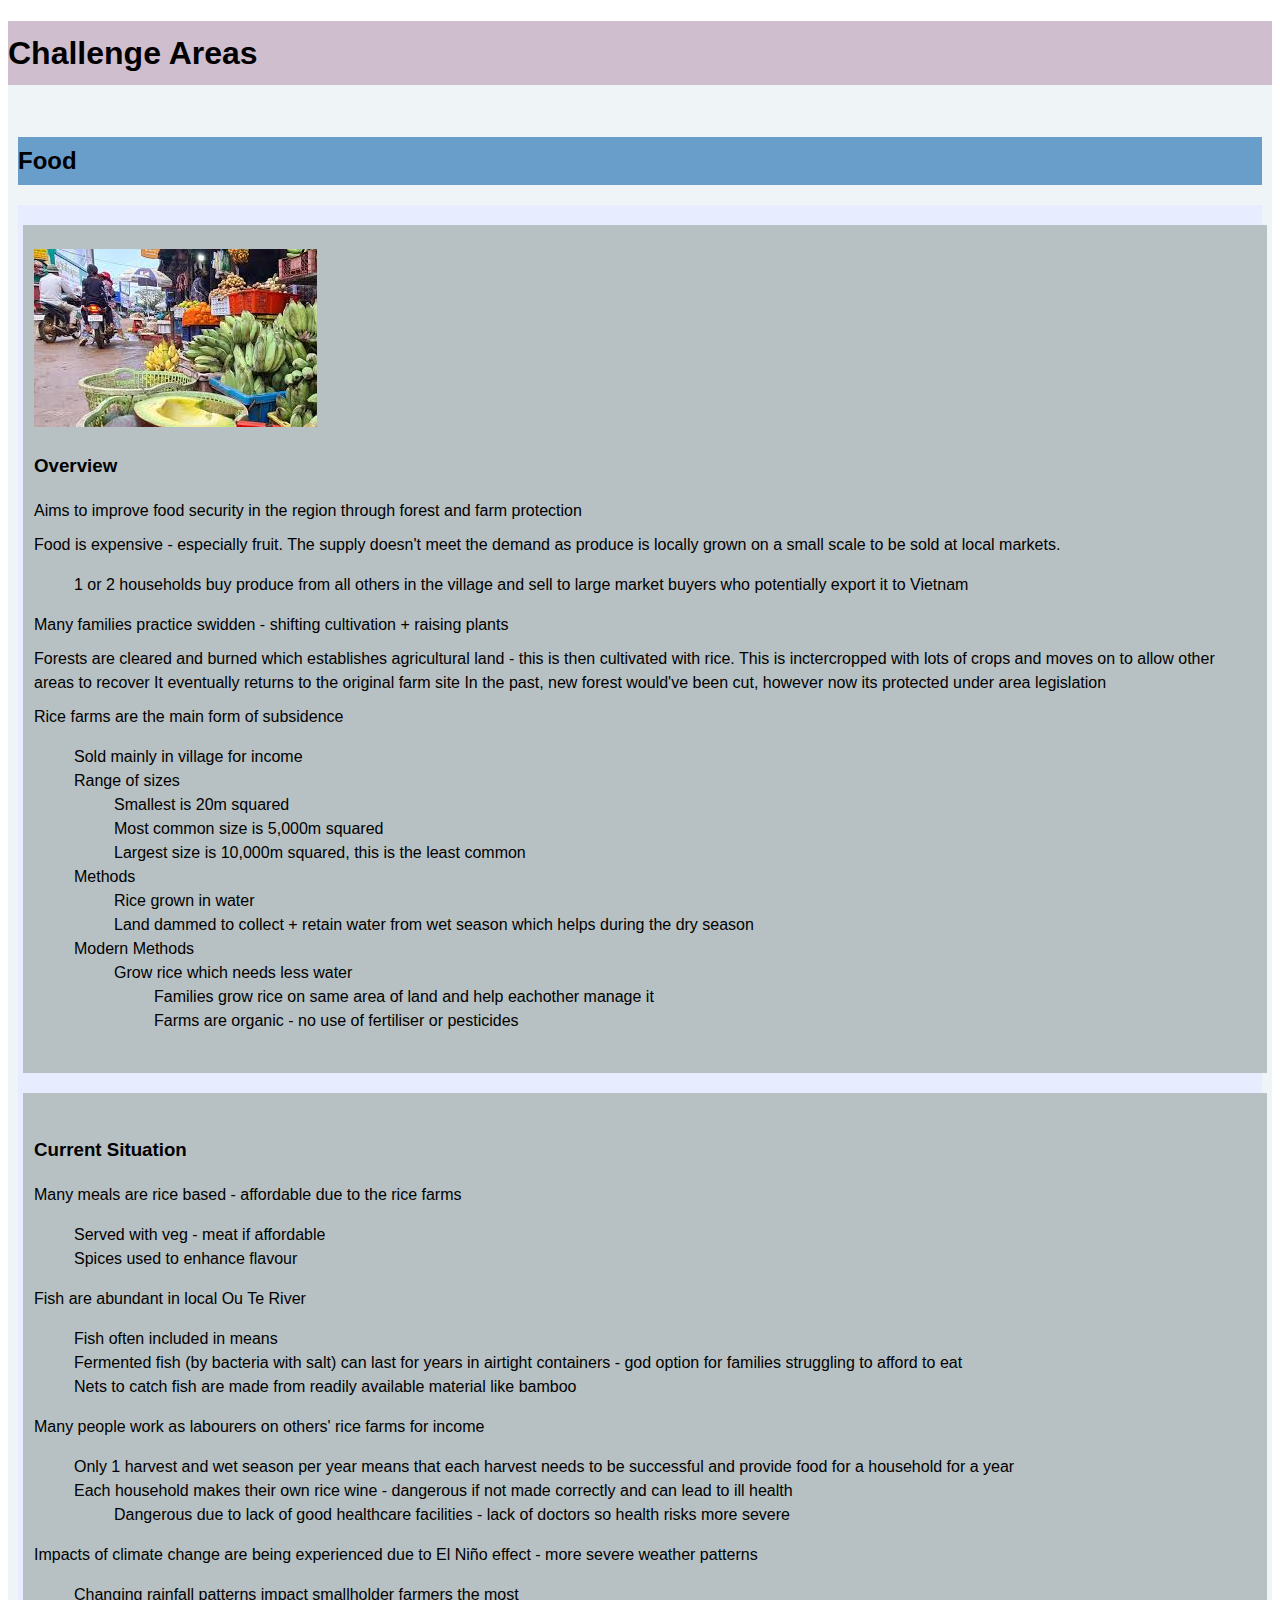
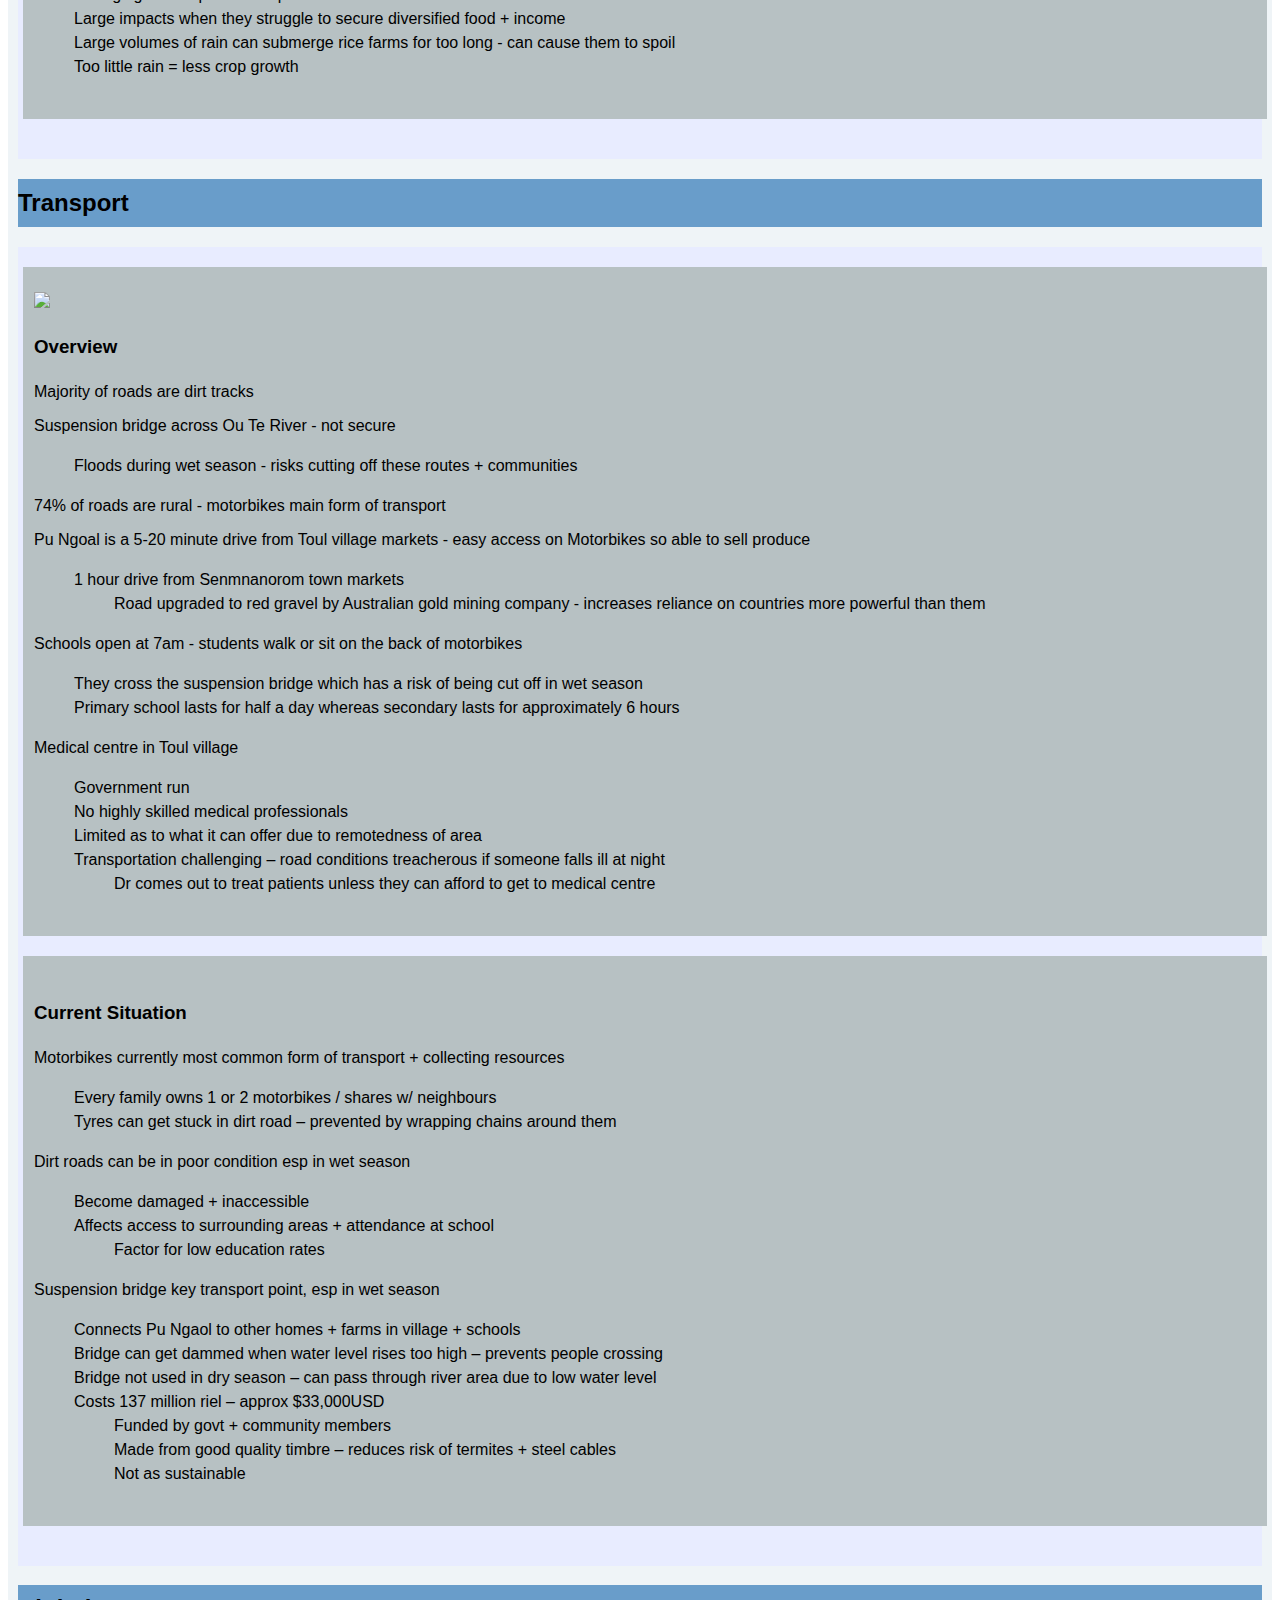
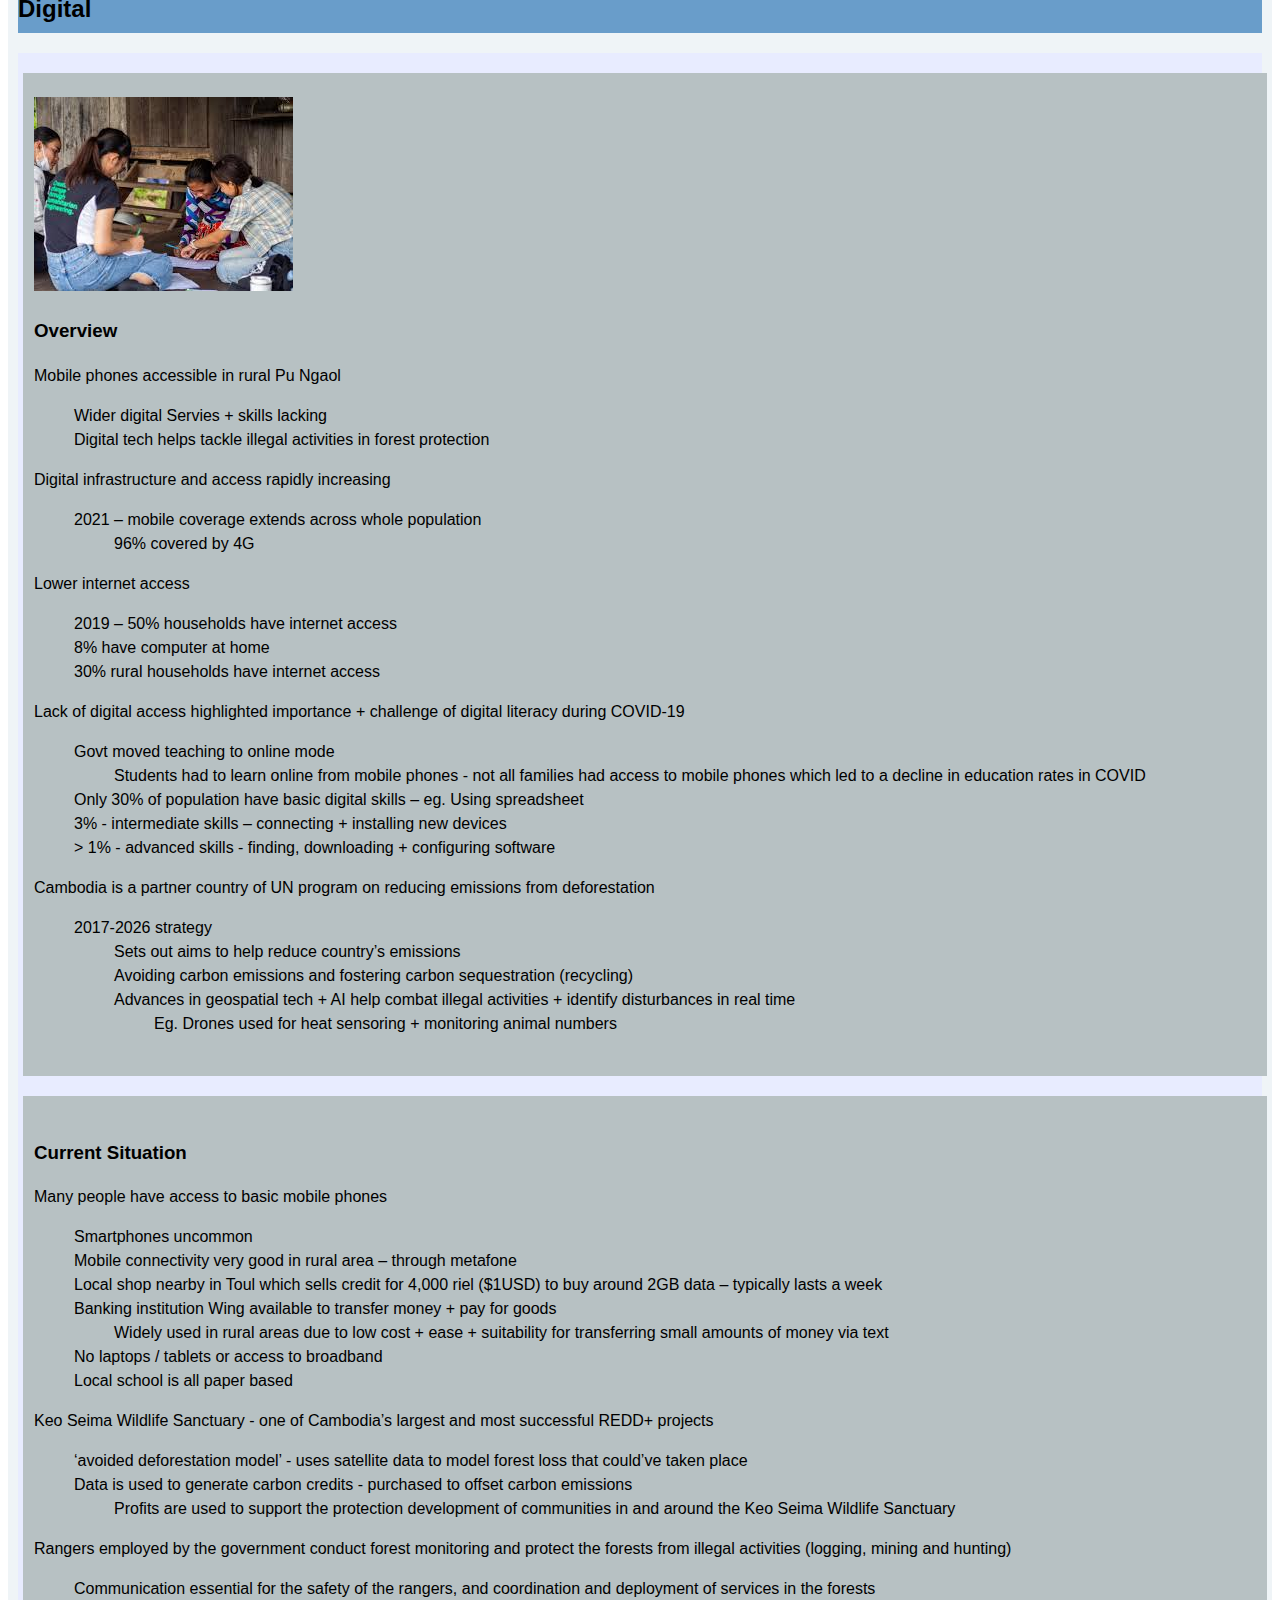
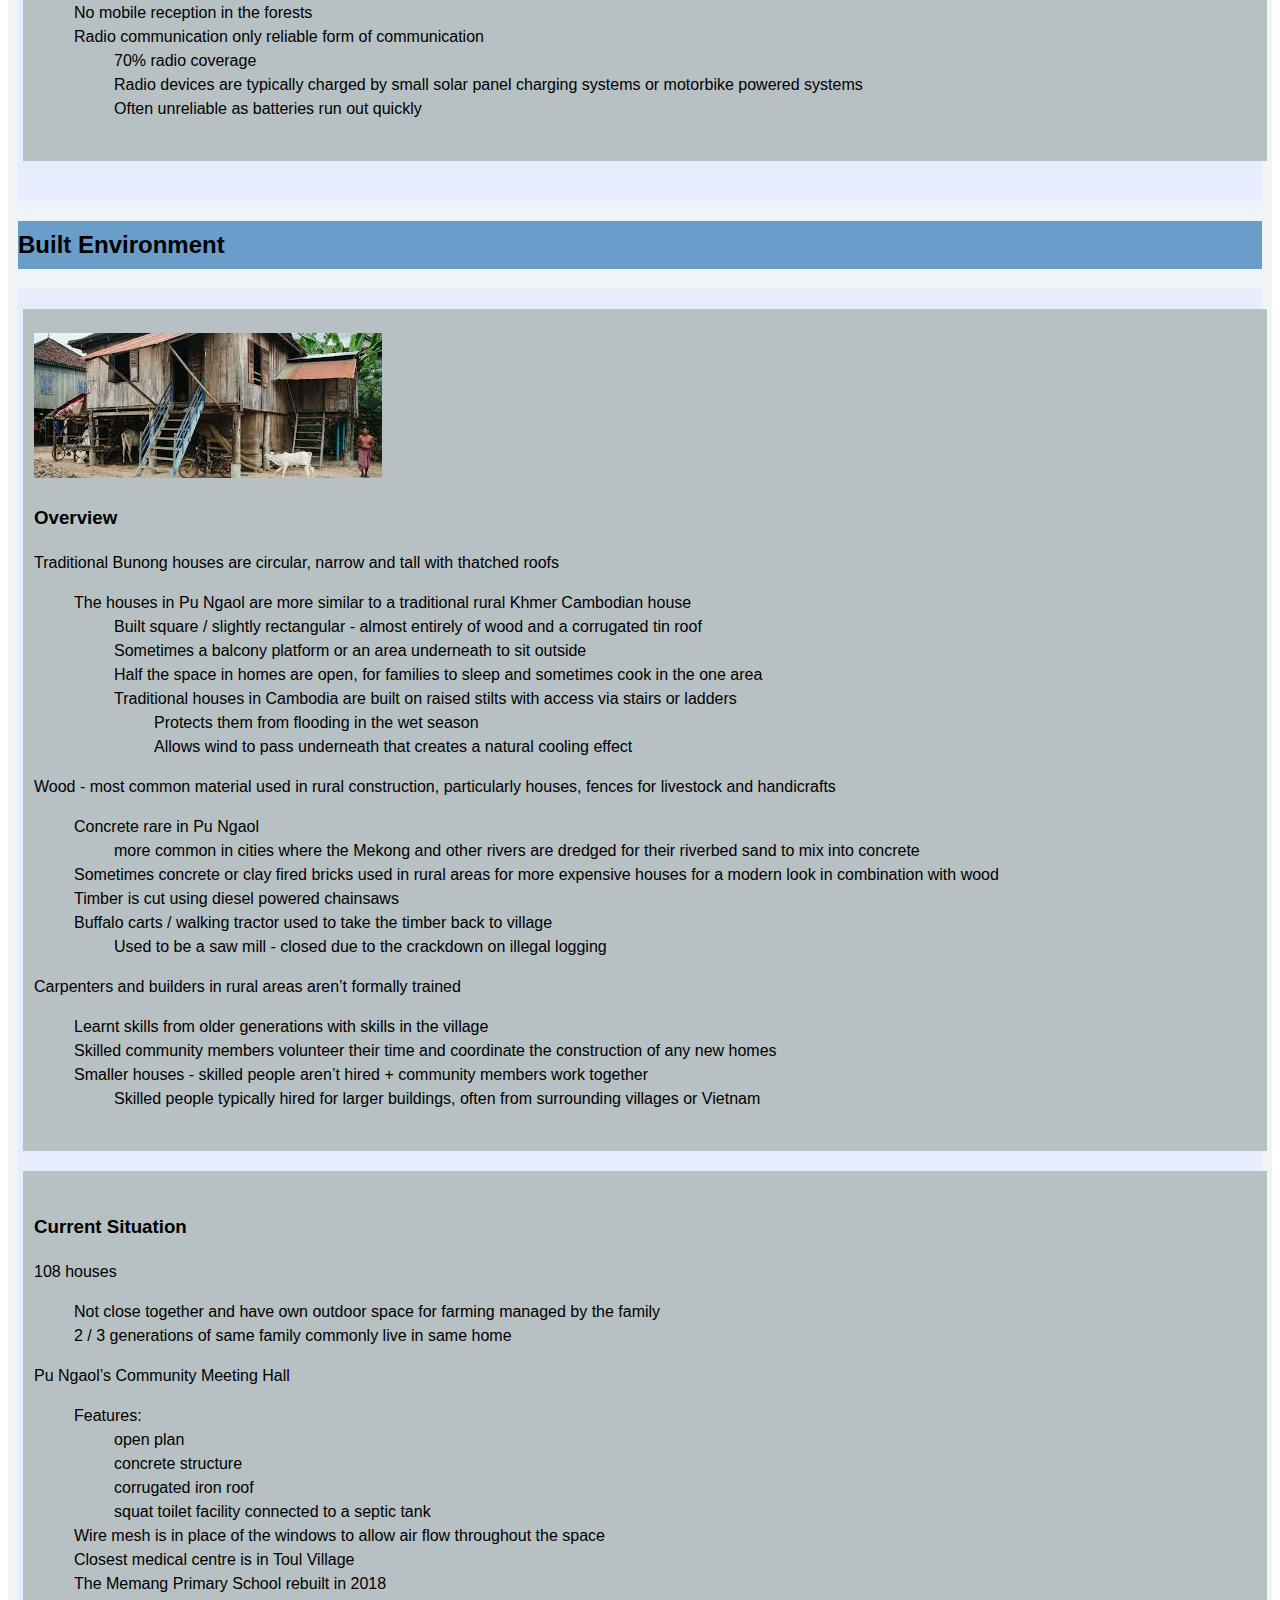
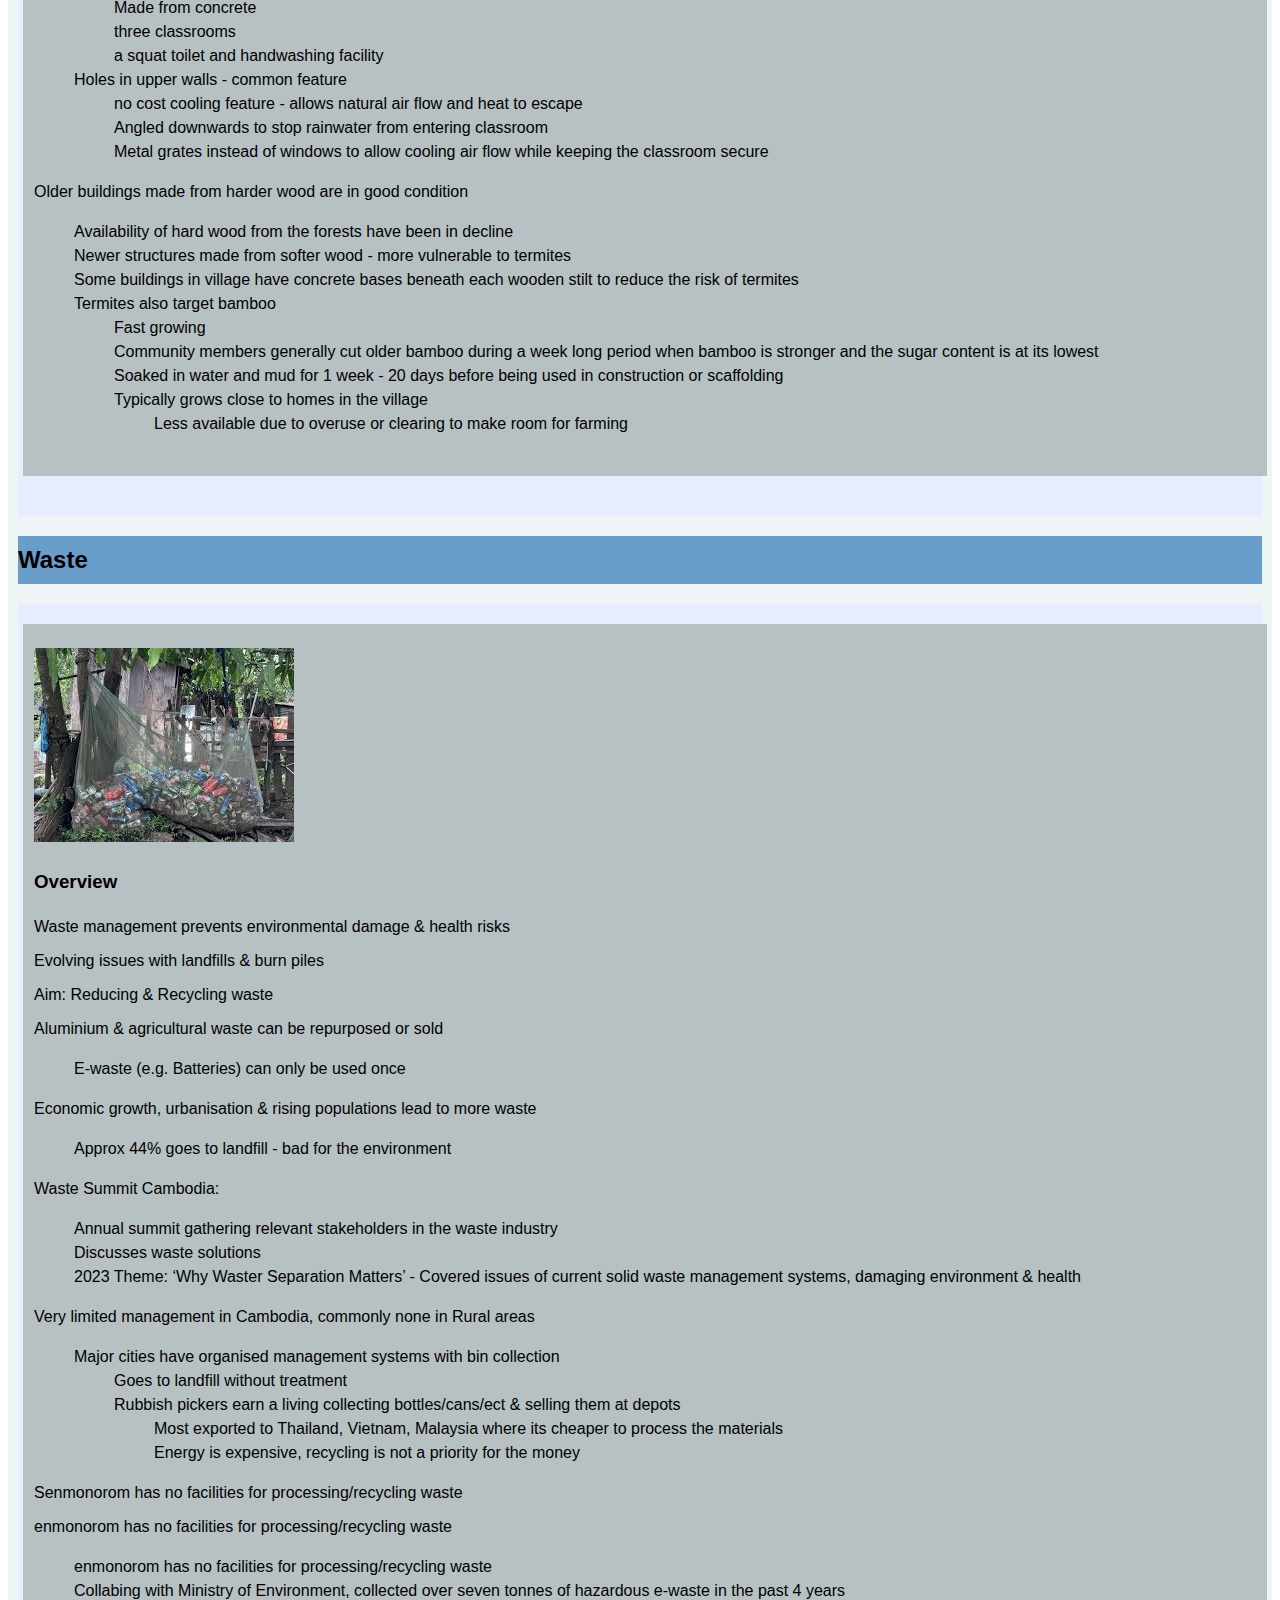
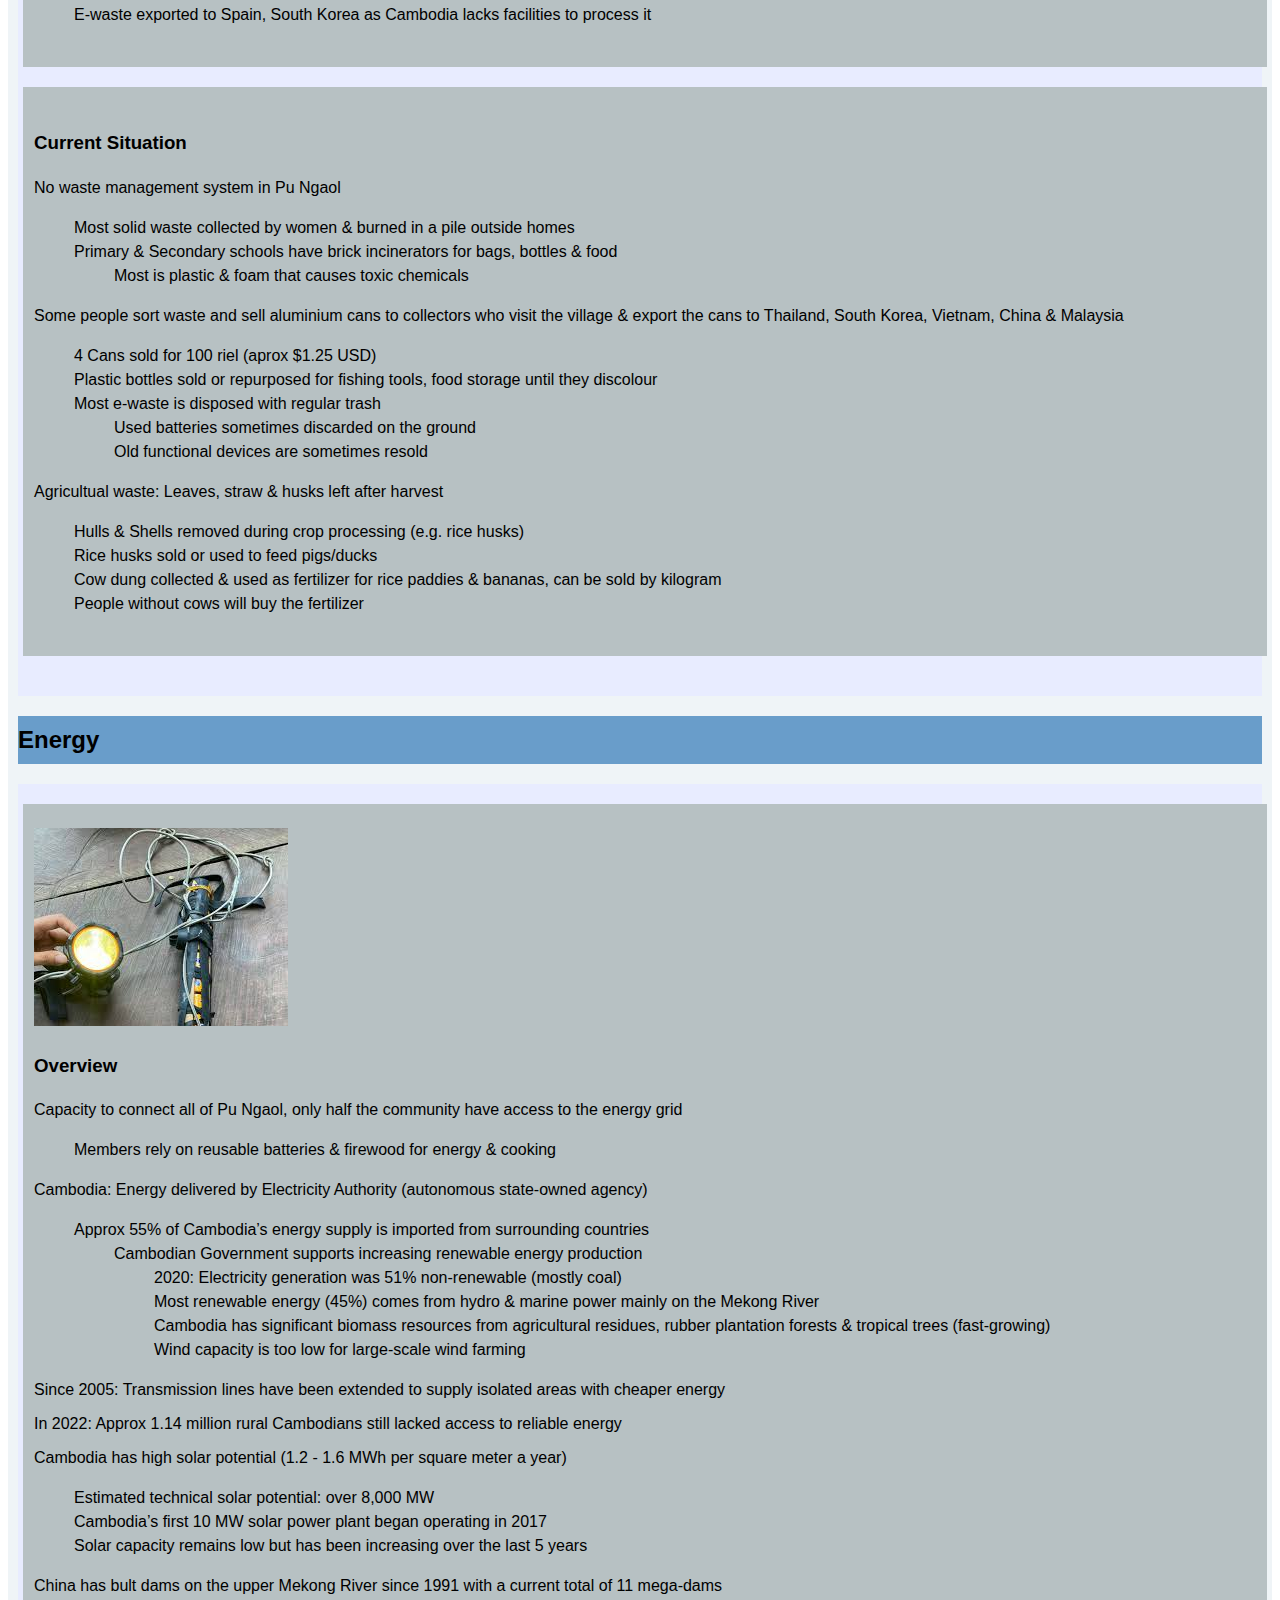
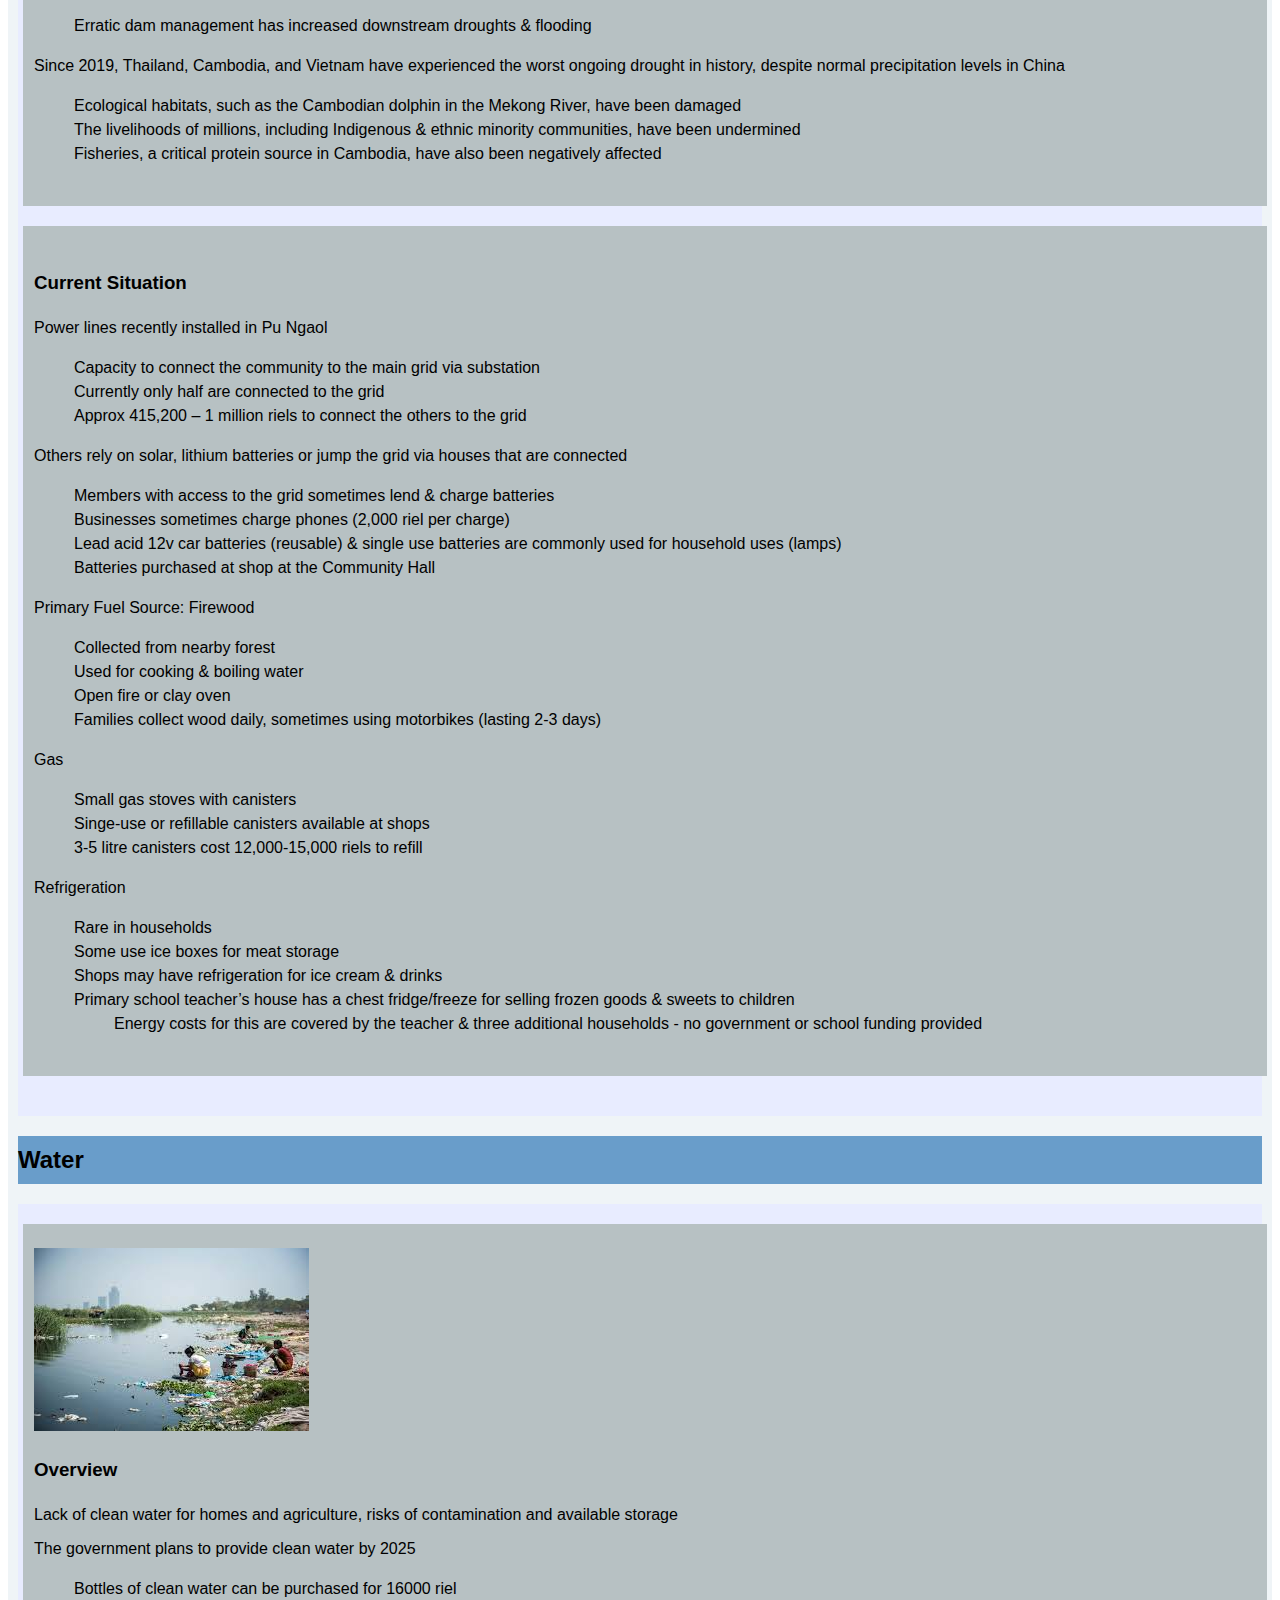
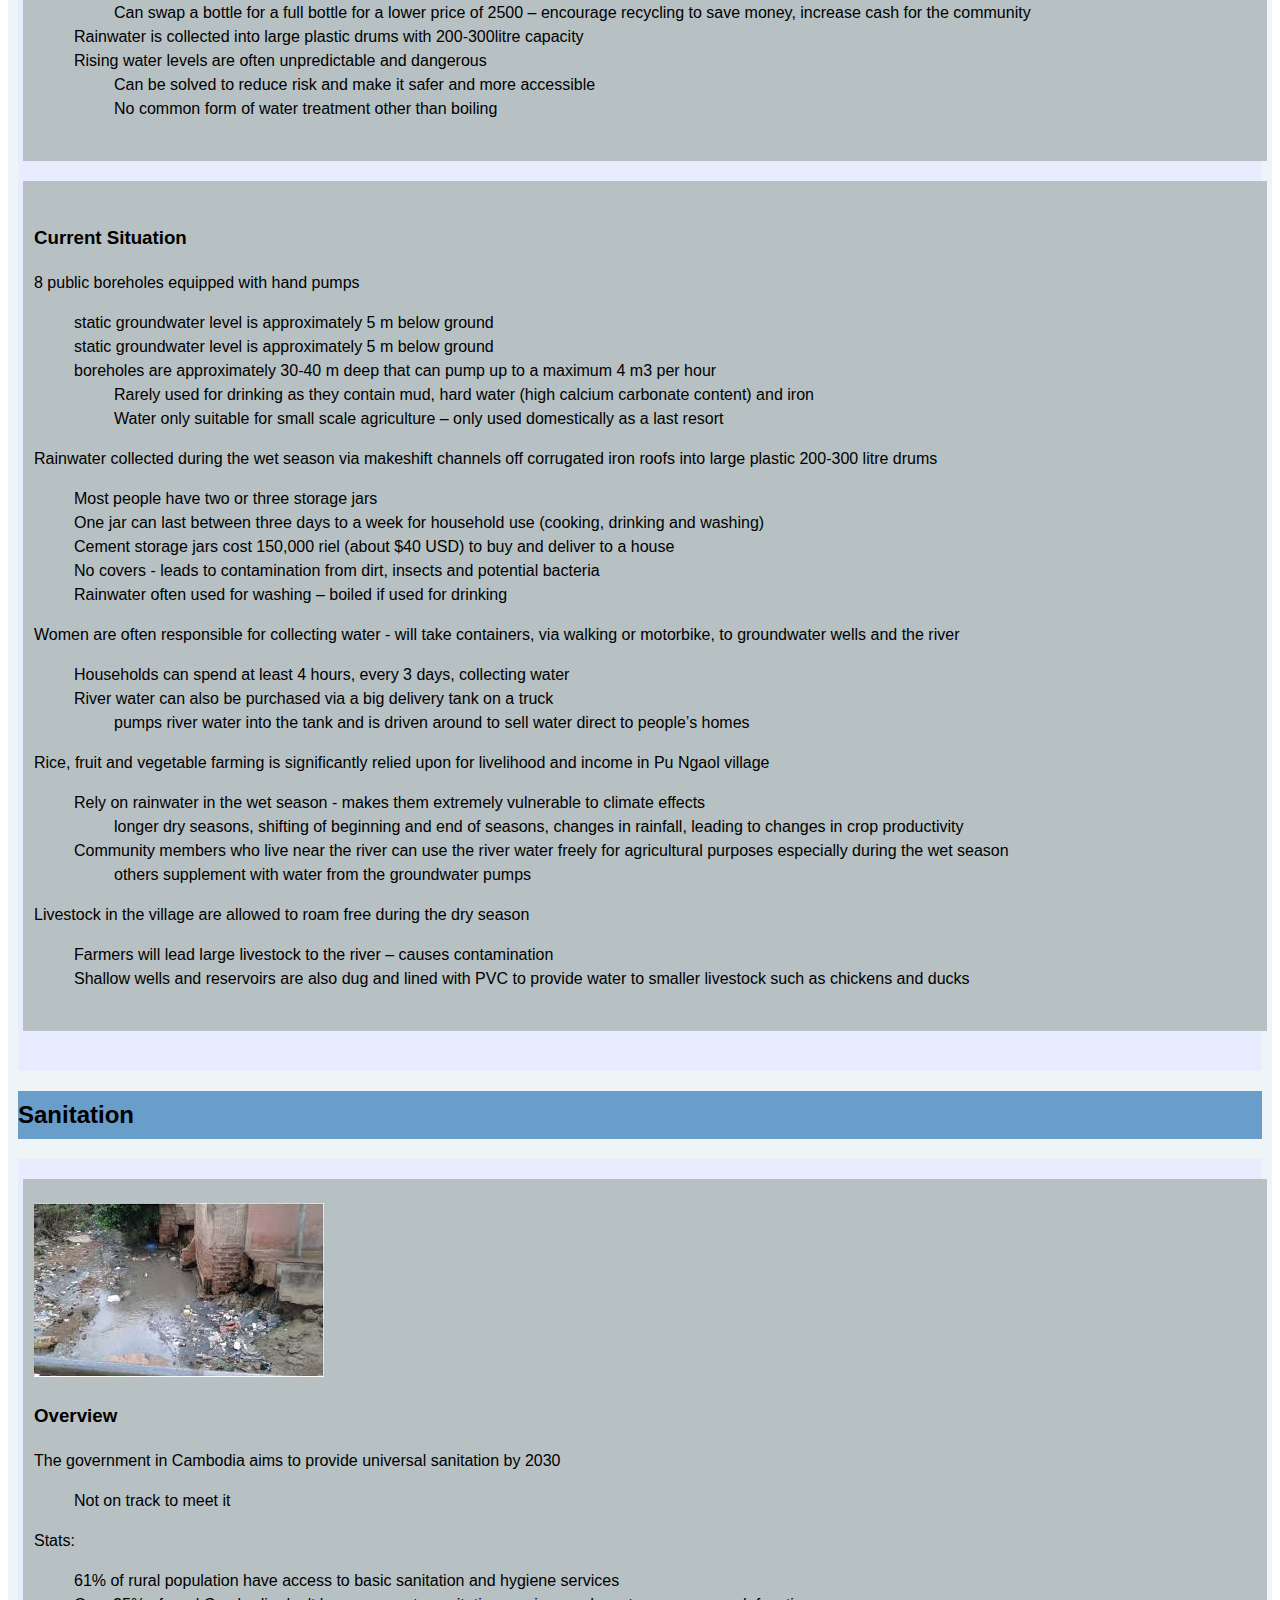
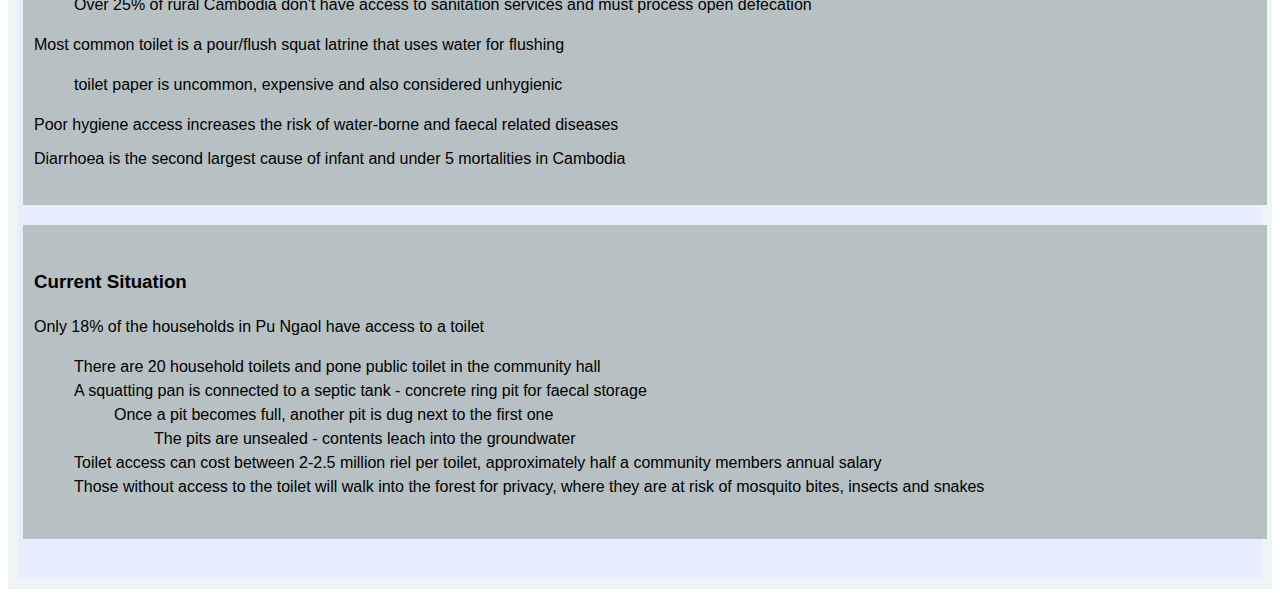
==== challenge.html @ 521d0efd "Add files via upload" ====
<!DOCTYPE html>
<html>
    <head>
        <link rel="stylesheet" href="challenge.css">
        <title>
            Challenge Areas
        </title> 
    </head>
    <h1> Challenge Areas </h1>
    <nav>
        
    </nav>
    <body> 
        <main> 
        <h2> 
            Food
        </h2>
        <section>
            <article class="service">
                <div style="display: inline-block">
                    <text> 
                        <figure class="image-left">
                            <figcaption>
                                <img src="food.jpeg">
                            </figcaption>
                        </figure>
                    </text>
                </div>
                <div style="display: inline-block;">  
                <h3> Overview </h3>
                <p>
                   Aims to improve food security in the region through forest and farm protection
                </p>
                <p>
                    Food is expensive - especially fruit. The supply doesn't meet the demand as produce is locally grown on a small scale to be sold at local markets. 
                    <ul>
                        <li> 1 or 2 households buy produce from all others in the village and sell to large market buyers who potentially export it to Vietnam </li>
                    </ul>
                </p>
                <p>
                    Many families practice swidden - shifting cultivation + raising plants
                </p>
                <p>
                   Forests are cleared and burned which establishes agricultural land - this is then cultivated with rice. 
                   This is inctercropped with lots of crops and moves on to allow other areas to recover 
                   It eventually returns to the original farm site 
                   In the past, new forest would've been cut, however now its protected under area legislation 
                </p>
                <p>
                    Rice farms are the main form of subsidence 
                    <ul>
                        <li> Sold mainly in village for income</li>
                        <li> 
                            Range of sizes 
                            <ul>
                                <li> Smallest is 20m squared</li>
                                <li> Most common size is 5,000m squared</li>
                                <li> Largest size is 10,000m squared, this is the least common </li>
                            </ul>
                        </li>
                        <li> 
                            Methods
                            <ul> 
                                <li> Rice grown in water</li>
                                <li> Land dammed to collect + retain water from wet season which helps during the dry season </li>
                            </ul>
                        </li>
                        <li>
                            Modern Methods
                            <ul> 
                                <li> Grow rice which needs less water 
                                    <ul> 
                                        <li> Families grow rice on same area of land and help eachother manage it </li>
                                        <li> Farms are organic - no use of fertiliser or pesticides </li>
                                    </ul>
                                </li>
                            </ul>
                        </li> 
                    </ul>
                </p>
                </div>
            </article>
            <article class="service">
                <h3> Current Situation </h3>
                <p>
                    Many meals are rice based - affordable due to the rice farms 
                    <ul> 
                        <li> Served with veg - meat if affordable </li>
                        <li> Spices used to enhance flavour </li>
                    </ul>
                </p>
                <p> 
                    Fish are abundant in local Ou Te River 
                    <ul> 
                        <li> Fish often included in means </li>
                        <li> Fermented fish (by bacteria with salt) can last for years in airtight containers - god option for families struggling to afford to eat</li>
                        <li> Nets to catch fish are made from readily available material like bamboo </li>
                    </ul>
                </p>
                <p>
                    Many people work as labourers on others' rice farms for income
                    <ul>
                        <li> Only 1 harvest and wet season per year means that each harvest needs to be successful and provide food for a household for a year</li>
                        <li> Each household makes their own rice wine - dangerous if not made correctly and can lead to ill health </li>
                        <ul>
                            <li> Dangerous due to lack of good healthcare facilities - lack of doctors so health risks more severe </li>
                        </ul>
                    </ul>
                </p>
                <p>
                    Impacts of climate change are being experienced due to El Niño effect - more severe weather patterns 
                    <ul> 
                        <li> Changing rainfall patterns impact smallholder farmers the most </li>
                        <li> Large impacts when they struggle to secure diversified food + income </li>
                        <li> Large volumes of rain can submerge rice farms for too long - can cause them to spoil </li>
                        <li> Too little rain = less crop growth </li>
                    </ul>
                </p>
            </article>
        </section>
        <h2>
            Transport
        </h2>
        <section>
            <article class="service">
                <figure>
                    <figcaption>
                        <img src="transport.jpeg"> 
                    </figcaption>
                </figure>
                <h3> Overview </h3>
                <p>
                    Majority of roads are dirt tracks 
                </p>
                <p> Suspension bridge across Ou Te River - not secure 
                    <ul>
                        <li> Floods during wet season - risks cutting off these routes + communities </li>
                    </ul>
                </p>
                <p>
                    74% of roads are rural - motorbikes main form of transport 
                 </p>
                <p> 
                    Pu Ngoal is a 5-20 minute drive from Toul village markets - easy access on Motorbikes so able to sell produce 
                    <ul>
                        <li> 1 hour drive from Senmnanorom town markets</li>
                        <ul> 
                            <li> Road upgraded to red gravel by Australian gold mining company - increases reliance on countries more powerful than them </li>
                         </ul>
                    </ul>
                </p>
                <p> 
                    Schools open at 7am - students walk or sit on the back of motorbikes
                    <ul>
                        <li> They cross the suspension bridge which has a risk of being cut off in wet season </li>
                        <li> Primary school lasts for half a day whereas secondary lasts for approximately 6 hours </li>
                    </ul>
                </p>
                <p>
                    Medical centre in Toul village
                    <ul>
                        <li> Government run </li>
                        <li> No highly skilled medical professionals</li>
                        <li> Limited as to what it can offer due to remotedness of area </li>
                        <li> Transportation challenging – road conditions treacherous if someone falls ill at night </li>
                        <ul> 
                            <li> Dr comes out to treat patients unless they can afford to get to medical centre </li>
                        </ul>
                    </ul>
                </p>
            </article>
            <article class="service">
                <h3> Current Situation </h3>
            <p>
                Motorbikes currently most common form of transport + collecting resources 
                <ul> 
                    <li> Every family owns 1 or 2 motorbikes / shares w/ neighbours </li>
                    <li> Tyres can get stuck in dirt road – prevented by wrapping chains around them  </li>
                </ul>
            </p>
            <p> 
                Dirt roads can be in poor condition esp in wet season 
                <ul>
                    <li> Become damaged + inaccessible </li>
                    <li> Affects access to surrounding areas + attendance at school </li>
                    <ul> 
                        <li> Factor for low education rates </li>
                    </ul>
                </ul>
            </p>
            <p>
                Suspension bridge key transport point, esp in wet season 
                <ul>
                    <li> Connects Pu Ngaol to other homes + farms in village + schools  </li>
                    <li> Bridge can get dammed when water level rises too high – prevents people crossing </li>
                    <li> Bridge not used in dry season – can pass through river area due to low water level </li>
                    <li> Costs 137 million riel – approx $33,000USD </li>
                    <ul>
                        <li> Funded by govt + community members </li>
                        <li> Made from good quality timbre – reduces risk of termites + steel cables </li>
                        <li> Not as sustainable </li>
                    </ul>
                </ul>
            </p>
            </article>
        </section>
        <h2> Digital </h2>
        <section>  
            <article class="service">
                <figure>
                    <figcaption>
                        <img src="digital.jpeg"> 
                    </figcaption>
                </figure>
                <h3> Overview </h3>
                <p>
                    Mobile phones accessible in rural Pu Ngaol 
                    <ul>
                        <li> Wider digital Servies + skills lacking  </li>
                        <li> Digital tech helps tackle illegal activities in forest protection  </li>
                    </ul>
                </p>
                <p>
                    Digital infrastructure and access rapidly increasing 
                    <ul>
                        <li> 2021 – mobile coverage extends across whole population </li>
                        <ul>
                            <li> 96% covered by 4G</li>
                        </ul> 
                    </ul> 
                </p>
                <p>
                    Lower internet access
                    <ul>
                        <li>2019 – 50% households have internet access  </li>
                        <li> 8% have computer at home </li>
                        <li> 30% rural households have internet access </li>
                    </ul>
                </p>
                <p> 
                    Lack of digital access highlighted importance + challenge of digital literacy during COVID-19 
                    <ul>
                        <li>Govt moved teaching to online mode  </li>
                        <ul> 
                            <li>Students had to learn online from mobile phones - not all families had access to mobile phones which led to a decline in education rates in COVID </li>
                        </ul>
                        <li> Only 30% of population have basic digital skills – eg. Using spreadsheet </li>
                        <li> 3% - intermediate skills – connecting + installing new devices </li>
                        <li> > 1% - advanced skills - finding, downloading + configuring software </li>
                    </ul>
                </p>
                <p>
                    Cambodia is a partner country of UN program on reducing emissions from deforestation  
                    <ul>
                        <li> 2017-2026 strategy</li>
                        <ul> 
                            <li> Sets out aims to help reduce country’s emissions </li>
                            <li> Avoiding carbon emissions and fostering carbon sequestration (recycling) </li>
                            <li> Advances in geospatial tech + AI help combat illegal activities + identify disturbances in real time </li>
                            <ul>
                                <li> Eg. Drones used for heat sensoring + monitoring animal numbers  </li>
                            </ul>
                        </ul>
                    </ul>
                </p>
            </article>
            <article class="service">
                <h3> Current Situation </h3>
                <p> 
                    Many people have access to basic mobile phones 
                    <ul>
                        <li> Smartphones uncommon </li>
                        <li> Mobile connectivity very good in rural area – through metafone </li>
                        <li> Local shop nearby in Toul which sells credit for 4,000 riel ($1USD)  to buy around 2GB data – typically lasts a week </li>
                        <li> Banking institution Wing available to transfer money + pay for goods </li>
                        <ul> 
                            <li> Widely used in rural areas due to low cost + ease + suitability for transferring small amounts of money via text </li>
                        </ul>
                        <li> No laptops / tablets or access to broadband </li>
                        <li> Local school is all paper based </li>
                    </ul>
                </p>
                <p> 
                    Keo Seima Wildlife Sanctuary - one of Cambodia’s largest and most successful REDD+ projects 
                    <ul>
                        <li> ‘avoided deforestation model’ - uses satellite data to model forest loss that could’ve taken place </li>
                        <li> Data is used to generate carbon credits - purchased to offset carbon emissions </li>
                        <ul>
                            <li> Profits are used to support the protection development of communities in and around the Keo Seima Wildlife Sanctuary </li>
                        </ul>
                    </ul>
                </p>
                <p>
                    Rangers employed by the government conduct forest monitoring and protect the forests from illegal activities (logging, mining and hunting) 
                    <ul>
                        <li> Communication essential for the safety of the rangers, and coordination and deployment of services in the forests </li>
                        <li> No mobile reception in the forests  </li>
                        <li> Radio communication only reliable form of communication </li>
                        <ul>
                            <li> 70% radio coverage </li>
                            <li> Radio devices are typically charged by small solar panel charging systems or motorbike powered systems </li>
                            <li> Often unreliable as batteries run out quickly </li>
                        </ul>
                    </ul>
                </p>
            </article>
        </section>
            <h2> Built Environment </h2>
            <section> 
            <article class="service">
                <figure>
                    <figcaption>
                        <img src="built environment.jpeg"> 
                    </figcaption>
                </figure>
                <h3> Overview </h3>
                <p>
                    Traditional Bunong houses are circular, narrow and tall with thatched roofs
                    <ul>
                        <li> The houses in Pu Ngaol are more similar to a traditional rural Khmer Cambodian house  </li>
                        <ul>
                            <li> Built square / slightly rectangular - almost entirely of wood and a corrugated tin roof </li>
                            <li> Sometimes a balcony platform or an area underneath to sit outside </li>
                            <li> Half the space in homes are open, for families to sleep and sometimes cook in the one area </li>
                            <li> Traditional houses in Cambodia are built on raised stilts with access via stairs or ladders </li>
                            <ul>
                                <li> Protects them from flooding in the wet season </li>
                                <li> Allows wind to pass underneath that creates a natural cooling effect </li>
                            </ul>
                        </ul>
                    </ul>
                </p>
                <p>
                    Wood - most common material used in rural construction, particularly houses, fences for livestock and handicrafts 
                    <ul>
                        <li> Concrete rare in Pu Ngaol </li>
                        <ul> 
                            <li>more common in cities where the Mekong and other rivers are dredged for their riverbed sand to mix into concrete  </li>
                        </ul>
                        <li> Sometimes concrete or clay fired bricks used in rural areas for more expensive houses for a modern look in combination with wood </li>
                        <li> Timber is cut using diesel powered chainsaws </li>
                        <li> Buffalo carts / walking tractor used to take the timber back to village </li>
                        <ul>
                            <li> Used to be a saw mill - closed due to the crackdown on illegal logging  </li>
                        </ul>
                    </ul>
                </p>
                <p>
                    Carpenters and builders in rural areas aren’t formally trained 
                    <ul>
                        <li> Learnt skills from older generations with skills in the village </li>
                        <li> Skilled community members volunteer their time and coordinate the construction of any new homes </li>
                        <li> Smaller houses - skilled people aren’t hired + community members work together </li>
                        <ul> 
                            <li>Skilled people typically hired for larger buildings, often from surrounding villages or Vietnam  </li>
                        </ul>
                    </ul>
                </p>
            </article>
            <article class="service">
                <h3> Current Situation </h3>
                <p> 
                    108 houses
                    <ul>
                        <li> Not close together and have own outdoor space for farming managed by the family</li>
                        <li> 2 / 3 generations of same family commonly live in same home  </li>
                    </ul>
                </p>
                <p>
                    Pu Ngaol’s Community Meeting Hall 
                    <ul>
                        <li>Features:  </li>
                        <ul>
                            <li> open plan  </li>
                            <li> concrete structure  </li>
                            <li> corrugated iron roof  </li>
                            <li> squat toilet facility connected to a septic tank </li>
                        </ul>
                        <li> Wire mesh is in place of the windows to allow air flow throughout the space </li>
                        <li> Closest medical centre is in Toul Village </li>
                        <li> The Memang Primary School rebuilt in 2018  </li>
                        <ul>
                            <li> Made from concrete  </li>
                            <li> three classrooms </li>
                            <li> a squat toilet and handwashing facility </li>
                        </ul>
                        <li> Holes in upper walls - common feature </li>
                        <ul>
                            <li> no cost cooling feature - allows natural air flow and heat to escape </li>
                            <li> Angled downwards to stop rainwater from entering classroom </li>
                            <li> Metal grates instead of windows to allow cooling air flow while keeping the classroom secure </li>
                        </ul>
                    </ul>
                </p>
                <p> 
                    Older buildings made from harder wood are in good condition 
                    <ul>
                        <li> Availability of hard wood from the forests have been in decline </li>
                        <li> Newer structures made from softer wood - more vulnerable to termites </li>
                        <li> Some buildings in village have concrete bases beneath each wooden stilt to reduce the risk of termites  </li>
                        <li> Termites also target bamboo </li>
                        <ul> 
                            <li> Fast growing   </li>
                            <li> Community members generally cut older bamboo during a week long period when bamboo is stronger and the sugar content is at its lowest  </li>
                            <li> Soaked in water and mud for 1 week - 20 days before being used in construction or scaffolding </li>
                            <li> Typically grows close to homes in the village </li>
                            <ul>
                                <li> Less available due to overuse or clearing to make room for farming </li>
                            </ul>
                        </ul>
                    </ul>
                </p>
            </article>
        </section>
            <h2> Waste </h2>
            <section> 
            <article class="service">
                <figure>
                    <figcaption>
                        <img src = "waste.jpeg"> 
                    </figcaption>
                </figure>
                <h3> Overview </h3>
                <p>
                    Waste management prevents environmental damage & health risks 
                </p>
                <p>
                    Evolving issues with landfills & burn piles 
                </p>
                <p>
                    Aim: Reducing & Recycling waste 
                </p>
                <p>
                    Aluminium & agricultural waste can be repurposed or sold 
                    <ul>
                        <li> E-waste (e.g. Batteries) can only be used once </li>
                    </ul>
                </p>
                <p>
                    Economic growth, urbanisation & rising populations lead to more waste 
                    <ul>
                        <li> Approx 44% goes to landfill - bad for the environment </li>
                    </ul>
                </p>
                <p>
                    Waste Summit Cambodia: 
                    <ul>
                        <li> Annual summit gathering relevant stakeholders in the waste industry </li>
                        <li> Discusses waste solutions </li>
                        <li> 2023 Theme: ‘Why Waster Separation Matters’ - Covered issues of current solid waste management systems, damaging environment & health </li>
                    </ul>
                </p>
                <p>
                    Very limited management in Cambodia, commonly none in Rural areas 
                    <ul>
                        <li> Major cities have organised management systems with bin collection </li>
                        <ul>
                            <li>Goes to landfill without treatment  </li>
                            <li> Rubbish pickers earn a living collecting bottles/cans/ect & selling them at depots </li>
                            <ul>
                                <li> Most exported to Thailand, Vietnam, Malaysia where its cheaper to process the materials </li>
                                <li> Energy is expensive, recycling is not a priority for the money </li>
                            </ul>
                        </ul>
                    </ul>
                </p>
                <p>
                    Senmonorom has no facilities for processing/recycling waste
                </p>
                <p>
                    enmonorom has no facilities for processing/recycling waste
                    <ul>
                        <li> enmonorom has no facilities for processing/recycling waste</li>
                        <li> Collabing with Ministry of Environment, collected over seven tonnes of hazardous e-waste in the past 4 years </li>
                        <li> E-waste exported to Spain, South Korea as Cambodia lacks facilities to process it </li>
                    </ul>
                </p>
            </article>
            <article class="service">
                <h3> Current Situation </h3>
                <p> 
                    No waste management system in Pu Ngaol 
                    <ul>
                        <li> Most solid waste collected by women & burned in a pile outside homes </li>
                        <li> Primary & Secondary schools have brick incinerators for bags, bottles & food </li>
                        <ul>
                            <li> Most is plastic & foam that causes toxic chemicals </li>
                        </ul>
                    </ul>
                </p>
                <p>
                    Some people sort waste and sell aluminium cans to collectors who visit the village & export the cans to Thailand, South Korea, Vietnam, China & Malaysia 
                    <ul> 
                        <li> 4 Cans sold for 100 riel (aprox $1.25 USD) </li>
                        <li> Plastic bottles sold or repurposed for fishing tools, food storage until they discolour </li>
                        <li> Most e-waste is disposed with regular trash </li>
                        <ul>
                            <li> Used batteries sometimes discarded on the ground </li>
                            <li> Old functional devices are sometimes resold </li>
                        </ul>
                    </ul>
                </p>
                <p>
                    Agricultual waste: Leaves, straw & husks left after harvest 
                    <ul>
                        <li> Hulls & Shells removed during crop processing (e.g. rice husks) </li>
                        <li> Rice husks sold or used to feed pigs/ducks </li>
                        <li> Cow dung collected & used as fertilizer for rice paddies & bananas, can be sold by kilogram </li>
                        <li> People without cows will buy the fertilizer </li>
                    </ul>
                </p>
            </article>
        </section>
            <h2> Energy </h2>
            <section> 
            <article class="service">
                <figure>
                    <figcaption>
                        <img src="energy.jpeg"> 
                    </figcaption>
                </figure>
                <h3> Overview </h3>
                <p>
                    Capacity to connect all of Pu Ngaol, only half the community have access to the energy grid 
                    <ul>
                        <li> Members rely on reusable batteries & firewood for energy & cooking </li>
                    </ul>
                </p>
                <p>
                    Cambodia: Energy delivered by Electricity Authority (autonomous state-owned agency) 
                    <ul>
                        <li> Approx 55% of Cambodia’s energy supply is imported from surrounding countries </li>
                        <ul> 
                            <li> Cambodian Government supports increasing renewable energy production </li> 
                            <ul>
                                <li> 2020: Electricity generation was 51% non-renewable (mostly coal)  </li>
                                <li> Most renewable energy (45%) comes from hydro & marine power mainly on the Mekong River </li>
                                <li> Cambodia has significant biomass resources from agricultural residues, rubber plantation forests & tropical trees (fast-growing) </li>
                                <li> Wind capacity is too low for large-scale wind farming </li>
                            </ul>
                        </ul>
                    </ul>
                </p>
                <p>
                    Since 2005: Transmission lines have been extended to supply isolated areas with cheaper energy  
                </p>
                <p> 
                    In 2022: Approx 1.14 million rural Cambodians still lacked access to reliable energy 
                </p>
                <p> 
                    Cambodia has high solar potential (1.2 - 1.6 MWh per square meter a year)
                    <ul>
                        <li> Estimated technical solar potential: over 8,000 MW </li>
                        <li> Cambodia’s first 10 MW solar power plant began operating in 2017 </li>
                        <li> Solar capacity remains low but has been increasing over the last 5 years </li>
                    </ul>
                </p>
                <p>
                    China has bult dams on the upper Mekong River since 1991 with a current total of 11 mega-dams 
                    <ul>
                        <li> Erratic dam management has increased downstream droughts & flooding </li>
                    </ul>
                </p>
                <p>
                    Since 2019, Thailand, Cambodia, and Vietnam have experienced the worst ongoing drought in history, despite normal precipitation levels in China
                    <ul>
                        <li> Ecological habitats, such as the Cambodian dolphin in the Mekong River, have been damaged </li>
                        <li> The livelihoods of millions, including Indigenous & ethnic minority communities, have been undermined </li>
                        <li> Fisheries, a critical protein source in Cambodia, have also been negatively affected </li>
                    </ul>
                </p>
            </article>
            <article class="service">
                <h3> Current Situation </h3>
                <p> 
                    Power lines recently installed in Pu Ngaol 
                    <ul>
                        <li> Capacity to connect the community to the main grid via substation </li>
                        <li> Currently only half are connected to the grid </li>
                        <li> Approx 415,200 – 1 million riels to connect the others to the grid </li>
                    </ul>
                </p>
                <p>
                    Others rely on solar, lithium batteries or jump the grid via houses that are connected 
                    <ul>
                        <li> Members with access to the grid sometimes lend & charge batteries</li>
                        <li> Businesses sometimes charge phones (2,000 riel per charge) </li>
                        <li>Lead acid 12v car batteries (reusable) & single use batteries are commonly used for household uses (lamps)  </li>
                        <li> Batteries purchased at shop at the Community Hall </li>
                    </ul>
                </p>
                <p>
                    Primary Fuel Source: Firewood 
                    <ul>
                        <li> Collected from nearby forest </li>
                        <li> Used for cooking & boiling water </li>
                        <li> Open fire or clay oven </li>
                        <li> Families collect wood daily, sometimes using motorbikes (lasting 2-3 days) </li>
                    </ul>
                </p>
                <p>
                    Gas 
                    <ul>
                        <li> Small gas stoves with canisters  </li>
                        <li> Singe-use or refillable canisters available at shops </li>
                        <li> 3-5 litre canisters cost 12,000-15,000 riels to refill </li>
                    </ul>
                </p>
                <p>
                    Refrigeration
                    <ul>
                        <li> Rare in households </li>
                        <li> Some use ice boxes for meat storage </li>
                        <li> Shops may have refrigeration for ice cream & drinks </li>
                        <li> Primary school teacher’s house has a chest fridge/freeze for selling frozen goods & sweets to children </li>
                        <ul>
                            <li> Energy costs for this are covered by the teacher & three additional households - no government or school funding provided </li>
                        </ul>
                    </ul>
                </p>
            </article>
        </section>
            <h2> Water </h2>
            <section> 
            <article class="service">
                <figure>
                    <figcaption>
                        <img src ="water.jpeg"> 
                    </figcaption>
                </figure>
                <h3> Overview </h3>
                <p>
                    Lack of clean water for homes and agriculture, risks of contamination and available storage 
                </p>
                <p>
                    The government plans to provide clean water by 2025 
                    <ul>
                        <li> Bottles of clean water can be purchased for 16000 riel </li>
                        <ul> 
                            <li>  Can swap a bottle for a full bottle for a lower price of 2500 – encourage recycling to save money, increase cash for the community </li>
                        </ul>
                        <li> Rainwater is collected into large plastic drums with 200-300litre capacity </li>
                        <li> Rising water levels are often unpredictable and dangerous</li>
                        <ul>
                            <li> Can be solved to reduce risk and make it safer and more accessible </li>
                            <li>No common form of water treatment other than boiling  </li>
                        </ul>
                    </ul>
                </p>
            </article>
            <article class="service">
                <h3> Current Situation </h3>
                <p> 
                    8 public boreholes equipped with hand pumps  
                    <ul>
                        <li> static groundwater level is approximately 5 m below ground </li>
                        <li> static groundwater level is approximately 5 m below ground </li>
                        <li> boreholes are approximately 30-40 m deep that can pump up to a maximum 4 m3 per hour </li>
                        <ul>
                            <li> Rarely used for drinking as they contain mud, hard water (high calcium carbonate content) and iron  </li>
                            <li> Water only suitable for small scale agriculture – only used domestically as a last resort </li>
                        </ul>
                    </ul>
                </p>
                <p>
                    Rainwater collected during the wet season via makeshift channels off corrugated iron roofs into large plastic 200-300 litre drums 
                    <ul>
                        <li> Most people have two or three storage jars </li>
                        <li> One jar can last between three days to a week for household use (cooking, drinking and washing) </li>
                        <li> Cement storage jars cost 150,000 riel (about $40 USD) to buy and deliver to a house </li>
                        <li> No covers - leads to contamination from dirt, insects and potential bacteria  </li>
                        <li> Rainwater often used for washing – boiled if used for drinking </li>
                    </ul>
                </p>
                <p>
                    Women are often responsible for collecting water - will take containers, via walking or motorbike, to groundwater wells and the river 
                    <ul>
                        <li> Households can spend at least 4 hours, every 3 days, collecting water </li>
                        <li> River water can also be purchased via a big delivery tank on a truck </li>
                        <ul>
                            <li> pumps river water into the tank and is driven around to sell water direct to people’s homes </li>
                        </ul>
                    </ul>
                </p>
                <p>
                    Rice, fruit and vegetable farming is significantly relied upon for livelihood and income in Pu Ngaol village 
                    <ul>
                        <li> Rely on rainwater in the wet season - makes them extremely vulnerable to climate effects </li>
                        <ul>
                            <li> longer dry seasons, shifting of beginning and end of seasons, changes in rainfall, leading to changes in crop productivity </li>
                        </ul>
                        <li> Community members who live near the river can use the river water freely for agricultural purposes especially during the wet season </li>
                        <ul>
                            <li> others supplement with water from the groundwater pumps </li>
                        </ul>
                    </ul>
                </p>
                <p>
                    Livestock in the village are allowed to roam free during the dry season 
                    <ul>
                        <li> Farmers will lead large livestock to the river – causes contamination </li>
                        <li> Shallow wells and reservoirs are also dug and lined with PVC to provide water to smaller livestock such as chickens and ducks </li>
                    </ul> 
                </p>
            </article>
        </section>
            <h2> Sanitation </h2>
            <section> 
            <article class="service">
                <figure>
                    <figcaption>
                        <img src="sanitation.jpeg"> 
                    </figcaption>
                </figure>
                <h3> Overview </h3>
                <p>
                    The government in Cambodia aims to provide universal sanitation by 2030 
                    <ul>
                        <li> Not on track to meet it </li>
                    </ul> 
                </p>
                <p>
                    Stats:
                    <ul>
                        <li> 61% of rural population have access to basic sanitation and hygiene services </li>
                        <li> Over 25% of rural Cambodia don't have access to sanitation services and must process open defecation </li>
                    </ul>
                </p>
                <p>
                    Most common toilet is a pour/flush squat latrine that uses water for flushing
                    <ul>
                        <li> toilet paper is uncommon, expensive and also considered unhygienic </li>
                    </ul>
                </p>
                <p>
                    Poor hygiene access increases the risk of water-borne and faecal related diseases  
                </p>
                <p>
                    Diarrhoea is the second largest cause of infant and under 5 mortalities in Cambodia 
                </p>
            </article>
            <article class="service">
                <h3> Current Situation </h3>
                <p> 
                    Only 18% of the households in Pu Ngaol have access to a toilet 
                    <ul>
                        <li>There are 20 household toilets and pone public toilet in the community hall  </li>
                        <li> A squatting pan is connected to a septic tank - concrete ring pit for faecal storage </li>
                        <ul>
                            <li> Once a pit becomes full, another pit is dug next to the first one </li>
                            <ul>
                                <li>The pits are unsealed - contents leach into the groundwater </li>
                            </ul>
                        </ul>
                        <li> Toilet access can cost between 2-2.5 million riel per toilet, approximately half a community members annual salary </li>
                        <li>  Those without access to the toilet will walk into the forest for privacy, where they are at risk of mosquito bites, insects and snakes  </li>
                    </ul>
                </p>
            </article>
        </section>
        </main>
    </body>
</html>
---- challenge.css ----
* {
    margin: 10;
    padding: 10;
}

html{
    background-color: white;
}

header{
    background-color: #CFBECE;
    text-align: center;
    height: 100px; 
}

header > h1{
    line-height: 200%;
    padding-top: 16px;
}

h1{
    line-height: 200%;
    background-color: #CFBECE;
}

h2{
    line-height: 200%;
    background-color: #699dca;
}

body {
    background-color: #EFF4F7;
    text-emphasis-color: #3F2860;
    font-family: Arial;
    font-size: 16px;
    line-height: 1.5;
}

ul{
    list-style-type: none;
}

p{
    margin-top: 10px;
    margin-bottom: 10px;
    margin-left: auto;
    margin-right: auto;
}

main{
    margin-top: auto;
    margin-bottom: auto;
    margin-left: 0%;
    margin-right: 0%;
    padding: 10px;
    border-style: 2px solid;
    border-radius: 20px round;
}

section{
    padding-top: 20px;
    padding-bottom: 20px;
    padding-left: auto;
    padding-right: auto;
    background-color: #e8ecff;
}

.service {
    display: inline-block;
    width: 100%;
    background-color: #b7c1c3;
    padding-top: 24px;
    padding-bottom: 24px;
    padding-left: 11px;
    padding-right: 11px;
    margin-top: auto;
    margin-right: auto;
    margin-bottom: 20px;
    margin-left: 5px;
    border-radius: 20px round;
    box-sizing: border-box;
}

@media screen and (min-width: 600px) {
    figure{
        display: flex;
        margin: 0;
    }
    
    figcaption{
        width: 100%;
        float: right;
    }
    
    img{
        height: auto;
        flex-direction: row-reverse;
        float: none;
    }
}
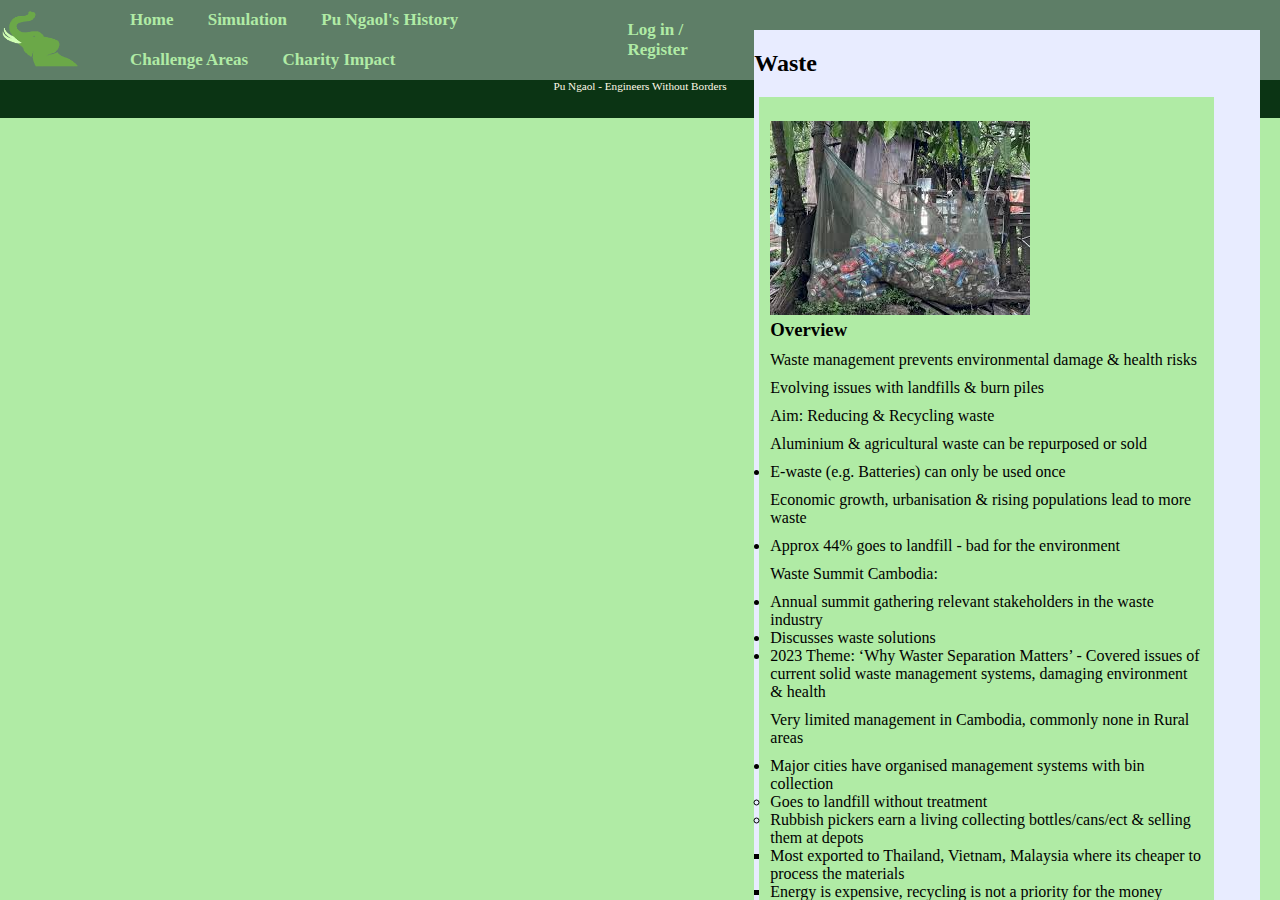
==== commit 07a1507e: "Changes" ====
--- a/challenge.html
+++ b/challenge.html
@@ -1,425 +1,43 @@
 <!DOCTYPE html>
 <html>
     <head>
+        <meta charset="UTF-8">
+        <meta name="viewport" content="width=device-width, initial-scale=1">
         <link rel="stylesheet" href="challenge.css">
-        <title>
-            Challenge Areas
-        </title> 
+        <title>Challenge Areas</title>
+        <link rel="stylesheet" href="PN.css">
+        <script src="SlideShow.js"></script>
+        <link rel="stylesheet" href="https://cdnjs.cloudflare.com/ajax/libs/font-awesome/6.0.0-beta3/css/all.min.css">
     </head>
-    <h1> Challenge Areas </h1>
-    <nav>
-        
-    </nav>
+    
+    <div id="wrapper">
+        <header>
+            <img src="Ele.png" alt="Logo">
+    
+            <nav>
+                <ul class="nav">
+                    <li class="nav"><a href="index.html">Home</a></li>
+                    <li class="nav"><a href="simulation.html">Simulation</a></li>
+                    <li class="nav"><a href="history.html">Pu Ngaol's History</a></li>
+                    <li class="nav"><a href="challenge.html">Challenge Areas</a></li>
+                    <li class="nav"><a href="impact.html">Charity Impact</a></li>
+                </ul>
+                <ul class="nav">
+                    <li class="login"><a href="login.html">Log in / Register</a></li>
+                </ul>
+            </nav>
+
     <body> 
         <main> 
-        <h2> 
-            Food
-        </h2>
-        <section>
-            <article class="service">
-                <div style="display: inline-block">
-                    <text> 
-                        <figure class="image-left">
-                            <figcaption>
-                                <img src="food.jpeg">
-                            </figcaption>
-                        </figure>
-                    </text>
-                </div>
-                <div style="display: inline-block;">  
-                <h3> Overview </h3>
-                <p>
-                   Aims to improve food security in the region through forest and farm protection
-                </p>
-                <p>
-                    Food is expensive - especially fruit. The supply doesn't meet the demand as produce is locally grown on a small scale to be sold at local markets. 
-                    <ul>
-                        <li> 1 or 2 households buy produce from all others in the village and sell to large market buyers who potentially export it to Vietnam </li>
-                    </ul>
-                </p>
-                <p>
-                    Many families practice swidden - shifting cultivation + raising plants
-                </p>
-                <p>
-                   Forests are cleared and burned which establishes agricultural land - this is then cultivated with rice. 
-                   This is inctercropped with lots of crops and moves on to allow other areas to recover 
-                   It eventually returns to the original farm site 
-                   In the past, new forest would've been cut, however now its protected under area legislation 
-                </p>
-                <p>
-                    Rice farms are the main form of subsidence 
-                    <ul>
-                        <li> Sold mainly in village for income</li>
-                        <li> 
-                            Range of sizes 
-                            <ul>
-                                <li> Smallest is 20m squared</li>
-                                <li> Most common size is 5,000m squared</li>
-                                <li> Largest size is 10,000m squared, this is the least common </li>
-                            </ul>
-                        </li>
-                        <li> 
-                            Methods
-                            <ul> 
-                                <li> Rice grown in water</li>
-                                <li> Land dammed to collect + retain water from wet season which helps during the dry season </li>
-                            </ul>
-                        </li>
-                        <li>
-                            Modern Methods
-                            <ul> 
-                                <li> Grow rice which needs less water 
-                                    <ul> 
-                                        <li> Families grow rice on same area of land and help eachother manage it </li>
-                                        <li> Farms are organic - no use of fertiliser or pesticides </li>
-                                    </ul>
-                                </li>
-                            </ul>
-                        </li> 
-                    </ul>
-                </p>
-                </div>
-            </article>
-            <article class="service">
-                <h3> Current Situation </h3>
-                <p>
-                    Many meals are rice based - affordable due to the rice farms 
-                    <ul> 
-                        <li> Served with veg - meat if affordable </li>
-                        <li> Spices used to enhance flavour </li>
-                    </ul>
-                </p>
-                <p> 
-                    Fish are abundant in local Ou Te River 
-                    <ul> 
-                        <li> Fish often included in means </li>
-                        <li> Fermented fish (by bacteria with salt) can last for years in airtight containers - god option for families struggling to afford to eat</li>
-                        <li> Nets to catch fish are made from readily available material like bamboo </li>
-                    </ul>
-                </p>
-                <p>
-                    Many people work as labourers on others' rice farms for income
-                    <ul>
-                        <li> Only 1 harvest and wet season per year means that each harvest needs to be successful and provide food for a household for a year</li>
-                        <li> Each household makes their own rice wine - dangerous if not made correctly and can lead to ill health </li>
-                        <ul>
-                            <li> Dangerous due to lack of good healthcare facilities - lack of doctors so health risks more severe </li>
-                        </ul>
-                    </ul>
-                </p>
-                <p>
-                    Impacts of climate change are being experienced due to El Niño effect - more severe weather patterns 
-                    <ul> 
-                        <li> Changing rainfall patterns impact smallholder farmers the most </li>
-                        <li> Large impacts when they struggle to secure diversified food + income </li>
-                        <li> Large volumes of rain can submerge rice farms for too long - can cause them to spoil </li>
-                        <li> Too little rain = less crop growth </li>
-                    </ul>
-                </p>
-            </article>
-        </section>
-        <h2>
-            Transport
-        </h2>
-        <section>
-            <article class="service">
-                <figure>
-                    <figcaption>
-                        <img src="transport.jpeg"> 
-                    </figcaption>
-                </figure>
-                <h3> Overview </h3>
-                <p>
-                    Majority of roads are dirt tracks 
-                </p>
-                <p> Suspension bridge across Ou Te River - not secure 
-                    <ul>
-                        <li> Floods during wet season - risks cutting off these routes + communities </li>
-                    </ul>
-                </p>
-                <p>
-                    74% of roads are rural - motorbikes main form of transport 
-                 </p>
-                <p> 
-                    Pu Ngoal is a 5-20 minute drive from Toul village markets - easy access on Motorbikes so able to sell produce 
-                    <ul>
-                        <li> 1 hour drive from Senmnanorom town markets</li>
-                        <ul> 
-                            <li> Road upgraded to red gravel by Australian gold mining company - increases reliance on countries more powerful than them </li>
-                         </ul>
-                    </ul>
-                </p>
-                <p> 
-                    Schools open at 7am - students walk or sit on the back of motorbikes
-                    <ul>
-                        <li> They cross the suspension bridge which has a risk of being cut off in wet season </li>
-                        <li> Primary school lasts for half a day whereas secondary lasts for approximately 6 hours </li>
-                    </ul>
-                </p>
-                <p>
-                    Medical centre in Toul village
-                    <ul>
-                        <li> Government run </li>
-                        <li> No highly skilled medical professionals</li>
-                        <li> Limited as to what it can offer due to remotedness of area </li>
-                        <li> Transportation challenging – road conditions treacherous if someone falls ill at night </li>
-                        <ul> 
-                            <li> Dr comes out to treat patients unless they can afford to get to medical centre </li>
-                        </ul>
-                    </ul>
-                </p>
-            </article>
-            <article class="service">
-                <h3> Current Situation </h3>
-            <p>
-                Motorbikes currently most common form of transport + collecting resources 
-                <ul> 
-                    <li> Every family owns 1 or 2 motorbikes / shares w/ neighbours </li>
-                    <li> Tyres can get stuck in dirt road – prevented by wrapping chains around them  </li>
-                </ul>
-            </p>
-            <p> 
-                Dirt roads can be in poor condition esp in wet season 
-                <ul>
-                    <li> Become damaged + inaccessible </li>
-                    <li> Affects access to surrounding areas + attendance at school </li>
-                    <ul> 
-                        <li> Factor for low education rates </li>
-                    </ul>
-                </ul>
-            </p>
-            <p>
-                Suspension bridge key transport point, esp in wet season 
-                <ul>
-                    <li> Connects Pu Ngaol to other homes + farms in village + schools  </li>
-                    <li> Bridge can get dammed when water level rises too high – prevents people crossing </li>
-                    <li> Bridge not used in dry season – can pass through river area due to low water level </li>
-                    <li> Costs 137 million riel – approx $33,000USD </li>
-                    <ul>
-                        <li> Funded by govt + community members </li>
-                        <li> Made from good quality timbre – reduces risk of termites + steel cables </li>
-                        <li> Not as sustainable </li>
-                    </ul>
-                </ul>
-            </p>
-            </article>
-        </section>
-        <h2> Digital </h2>
-        <section>  
-            <article class="service">
-                <figure>
-                    <figcaption>
-                        <img src="digital.jpeg"> 
-                    </figcaption>
-                </figure>
-                <h3> Overview </h3>
-                <p>
-                    Mobile phones accessible in rural Pu Ngaol 
-                    <ul>
-                        <li> Wider digital Servies + skills lacking  </li>
-                        <li> Digital tech helps tackle illegal activities in forest protection  </li>
-                    </ul>
-                </p>
-                <p>
-                    Digital infrastructure and access rapidly increasing 
-                    <ul>
-                        <li> 2021 – mobile coverage extends across whole population </li>
-                        <ul>
-                            <li> 96% covered by 4G</li>
-                        </ul> 
-                    </ul> 
-                </p>
-                <p>
-                    Lower internet access
-                    <ul>
-                        <li>2019 – 50% households have internet access  </li>
-                        <li> 8% have computer at home </li>
-                        <li> 30% rural households have internet access </li>
-                    </ul>
-                </p>
-                <p> 
-                    Lack of digital access highlighted importance + challenge of digital literacy during COVID-19 
-                    <ul>
-                        <li>Govt moved teaching to online mode  </li>
-                        <ul> 
-                            <li>Students had to learn online from mobile phones - not all families had access to mobile phones which led to a decline in education rates in COVID </li>
-                        </ul>
-                        <li> Only 30% of population have basic digital skills – eg. Using spreadsheet </li>
-                        <li> 3% - intermediate skills – connecting + installing new devices </li>
-                        <li> > 1% - advanced skills - finding, downloading + configuring software </li>
-                    </ul>
-                </p>
-                <p>
-                    Cambodia is a partner country of UN program on reducing emissions from deforestation  
-                    <ul>
-                        <li> 2017-2026 strategy</li>
-                        <ul> 
-                            <li> Sets out aims to help reduce country’s emissions </li>
-                            <li> Avoiding carbon emissions and fostering carbon sequestration (recycling) </li>
-                            <li> Advances in geospatial tech + AI help combat illegal activities + identify disturbances in real time </li>
-                            <ul>
-                                <li> Eg. Drones used for heat sensoring + monitoring animal numbers  </li>
-                            </ul>
-                        </ul>
-                    </ul>
-                </p>
-            </article>
-            <article class="service">
-                <h3> Current Situation </h3>
-                <p> 
-                    Many people have access to basic mobile phones 
-                    <ul>
-                        <li> Smartphones uncommon </li>
-                        <li> Mobile connectivity very good in rural area – through metafone </li>
-                        <li> Local shop nearby in Toul which sells credit for 4,000 riel ($1USD)  to buy around 2GB data – typically lasts a week </li>
-                        <li> Banking institution Wing available to transfer money + pay for goods </li>
-                        <ul> 
-                            <li> Widely used in rural areas due to low cost + ease + suitability for transferring small amounts of money via text </li>
-                        </ul>
-                        <li> No laptops / tablets or access to broadband </li>
-                        <li> Local school is all paper based </li>
-                    </ul>
-                </p>
-                <p> 
-                    Keo Seima Wildlife Sanctuary - one of Cambodia’s largest and most successful REDD+ projects 
-                    <ul>
-                        <li> ‘avoided deforestation model’ - uses satellite data to model forest loss that could’ve taken place </li>
-                        <li> Data is used to generate carbon credits - purchased to offset carbon emissions </li>
-                        <ul>
-                            <li> Profits are used to support the protection development of communities in and around the Keo Seima Wildlife Sanctuary </li>
-                        </ul>
-                    </ul>
-                </p>
-                <p>
-                    Rangers employed by the government conduct forest monitoring and protect the forests from illegal activities (logging, mining and hunting) 
-                    <ul>
-                        <li> Communication essential for the safety of the rangers, and coordination and deployment of services in the forests </li>
-                        <li> No mobile reception in the forests  </li>
-                        <li> Radio communication only reliable form of communication </li>
-                        <ul>
-                            <li> 70% radio coverage </li>
-                            <li> Radio devices are typically charged by small solar panel charging systems or motorbike powered systems </li>
-                            <li> Often unreliable as batteries run out quickly </li>
-                        </ul>
-                    </ul>
-                </p>
-            </article>
-        </section>
-            <h2> Built Environment </h2>
+        
             <section> 
-            <article class="service">
-                <figure>
-                    <figcaption>
-                        <img src="built environment.jpeg"> 
-                    </figcaption>
-                </figure>
-                <h3> Overview </h3>
-                <p>
-                    Traditional Bunong houses are circular, narrow and tall with thatched roofs
-                    <ul>
-                        <li> The houses in Pu Ngaol are more similar to a traditional rural Khmer Cambodian house  </li>
-                        <ul>
-                            <li> Built square / slightly rectangular - almost entirely of wood and a corrugated tin roof </li>
-                            <li> Sometimes a balcony platform or an area underneath to sit outside </li>
-                            <li> Half the space in homes are open, for families to sleep and sometimes cook in the one area </li>
-                            <li> Traditional houses in Cambodia are built on raised stilts with access via stairs or ladders </li>
-                            <ul>
-                                <li> Protects them from flooding in the wet season </li>
-                                <li> Allows wind to pass underneath that creates a natural cooling effect </li>
-                            </ul>
-                        </ul>
-                    </ul>
-                </p>
-                <p>
-                    Wood - most common material used in rural construction, particularly houses, fences for livestock and handicrafts 
-                    <ul>
-                        <li> Concrete rare in Pu Ngaol </li>
-                        <ul> 
-                            <li>more common in cities where the Mekong and other rivers are dredged for their riverbed sand to mix into concrete  </li>
-                        </ul>
-                        <li> Sometimes concrete or clay fired bricks used in rural areas for more expensive houses for a modern look in combination with wood </li>
-                        <li> Timber is cut using diesel powered chainsaws </li>
-                        <li> Buffalo carts / walking tractor used to take the timber back to village </li>
-                        <ul>
-                            <li> Used to be a saw mill - closed due to the crackdown on illegal logging  </li>
-                        </ul>
-                    </ul>
-                </p>
-                <p>
-                    Carpenters and builders in rural areas aren’t formally trained 
-                    <ul>
-                        <li> Learnt skills from older generations with skills in the village </li>
-                        <li> Skilled community members volunteer their time and coordinate the construction of any new homes </li>
-                        <li> Smaller houses - skilled people aren’t hired + community members work together </li>
-                        <ul> 
-                            <li>Skilled people typically hired for larger buildings, often from surrounding villages or Vietnam  </li>
-                        </ul>
-                    </ul>
-                </p>
-            </article>
-            <article class="service">
-                <h3> Current Situation </h3>
-                <p> 
-                    108 houses
-                    <ul>
-                        <li> Not close together and have own outdoor space for farming managed by the family</li>
-                        <li> 2 / 3 generations of same family commonly live in same home  </li>
-                    </ul>
-                </p>
-                <p>
-                    Pu Ngaol’s Community Meeting Hall 
-                    <ul>
-                        <li>Features:  </li>
-                        <ul>
-                            <li> open plan  </li>
-                            <li> concrete structure  </li>
-                            <li> corrugated iron roof  </li>
-                            <li> squat toilet facility connected to a septic tank </li>
-                        </ul>
-                        <li> Wire mesh is in place of the windows to allow air flow throughout the space </li>
-                        <li> Closest medical centre is in Toul Village </li>
-                        <li> The Memang Primary School rebuilt in 2018  </li>
-                        <ul>
-                            <li> Made from concrete  </li>
-                            <li> three classrooms </li>
-                            <li> a squat toilet and handwashing facility </li>
-                        </ul>
-                        <li> Holes in upper walls - common feature </li>
-                        <ul>
-                            <li> no cost cooling feature - allows natural air flow and heat to escape </li>
-                            <li> Angled downwards to stop rainwater from entering classroom </li>
-                            <li> Metal grates instead of windows to allow cooling air flow while keeping the classroom secure </li>
-                        </ul>
-                    </ul>
-                </p>
-                <p> 
-                    Older buildings made from harder wood are in good condition 
-                    <ul>
-                        <li> Availability of hard wood from the forests have been in decline </li>
-                        <li> Newer structures made from softer wood - more vulnerable to termites </li>
-                        <li> Some buildings in village have concrete bases beneath each wooden stilt to reduce the risk of termites  </li>
-                        <li> Termites also target bamboo </li>
-                        <ul> 
-                            <li> Fast growing   </li>
-                            <li> Community members generally cut older bamboo during a week long period when bamboo is stronger and the sugar content is at its lowest  </li>
-                            <li> Soaked in water and mud for 1 week - 20 days before being used in construction or scaffolding </li>
-                            <li> Typically grows close to homes in the village </li>
-                            <ul>
-                                <li> Less available due to overuse or clearing to make room for farming </li>
-                            </ul>
-                        </ul>
-                    </ul>
-                </p>
-            </article>
-        </section>
-            <h2> Waste </h2>
-            <section> 
-            <article class="service">
-                <figure>
+                <h2> Waste </h2>
+            <article class="service">
+        
                     <figcaption>
                         <img src = "waste.jpeg"> 
                     </figcaption>
-                </figure>
+             
                 <h3> Overview </h3>
                 <p>
                     Waste management prevents environmental damage & health risks 
@@ -511,115 +129,11 @@
                 </p>
             </article>
         </section>
-            <h2> Energy </h2>
-            <section> 
-            <article class="service">
-                <figure>
-                    <figcaption>
-                        <img src="energy.jpeg"> 
-                    </figcaption>
-                </figure>
-                <h3> Overview </h3>
-                <p>
-                    Capacity to connect all of Pu Ngaol, only half the community have access to the energy grid 
-                    <ul>
-                        <li> Members rely on reusable batteries & firewood for energy & cooking </li>
-                    </ul>
-                </p>
-                <p>
-                    Cambodia: Energy delivered by Electricity Authority (autonomous state-owned agency) 
-                    <ul>
-                        <li> Approx 55% of Cambodia’s energy supply is imported from surrounding countries </li>
-                        <ul> 
-                            <li> Cambodian Government supports increasing renewable energy production </li> 
-                            <ul>
-                                <li> 2020: Electricity generation was 51% non-renewable (mostly coal)  </li>
-                                <li> Most renewable energy (45%) comes from hydro & marine power mainly on the Mekong River </li>
-                                <li> Cambodia has significant biomass resources from agricultural residues, rubber plantation forests & tropical trees (fast-growing) </li>
-                                <li> Wind capacity is too low for large-scale wind farming </li>
-                            </ul>
-                        </ul>
-                    </ul>
-                </p>
-                <p>
-                    Since 2005: Transmission lines have been extended to supply isolated areas with cheaper energy  
-                </p>
-                <p> 
-                    In 2022: Approx 1.14 million rural Cambodians still lacked access to reliable energy 
-                </p>
-                <p> 
-                    Cambodia has high solar potential (1.2 - 1.6 MWh per square meter a year)
-                    <ul>
-                        <li> Estimated technical solar potential: over 8,000 MW </li>
-                        <li> Cambodia’s first 10 MW solar power plant began operating in 2017 </li>
-                        <li> Solar capacity remains low but has been increasing over the last 5 years </li>
-                    </ul>
-                </p>
-                <p>
-                    China has bult dams on the upper Mekong River since 1991 with a current total of 11 mega-dams 
-                    <ul>
-                        <li> Erratic dam management has increased downstream droughts & flooding </li>
-                    </ul>
-                </p>
-                <p>
-                    Since 2019, Thailand, Cambodia, and Vietnam have experienced the worst ongoing drought in history, despite normal precipitation levels in China
-                    <ul>
-                        <li> Ecological habitats, such as the Cambodian dolphin in the Mekong River, have been damaged </li>
-                        <li> The livelihoods of millions, including Indigenous & ethnic minority communities, have been undermined </li>
-                        <li> Fisheries, a critical protein source in Cambodia, have also been negatively affected </li>
-                    </ul>
-                </p>
-            </article>
-            <article class="service">
-                <h3> Current Situation </h3>
-                <p> 
-                    Power lines recently installed in Pu Ngaol 
-                    <ul>
-                        <li> Capacity to connect the community to the main grid via substation </li>
-                        <li> Currently only half are connected to the grid </li>
-                        <li> Approx 415,200 – 1 million riels to connect the others to the grid </li>
-                    </ul>
-                </p>
-                <p>
-                    Others rely on solar, lithium batteries or jump the grid via houses that are connected 
-                    <ul>
-                        <li> Members with access to the grid sometimes lend & charge batteries</li>
-                        <li> Businesses sometimes charge phones (2,000 riel per charge) </li>
-                        <li>Lead acid 12v car batteries (reusable) & single use batteries are commonly used for household uses (lamps)  </li>
-                        <li> Batteries purchased at shop at the Community Hall </li>
-                    </ul>
-                </p>
-                <p>
-                    Primary Fuel Source: Firewood 
-                    <ul>
-                        <li> Collected from nearby forest </li>
-                        <li> Used for cooking & boiling water </li>
-                        <li> Open fire or clay oven </li>
-                        <li> Families collect wood daily, sometimes using motorbikes (lasting 2-3 days) </li>
-                    </ul>
-                </p>
-                <p>
-                    Gas 
-                    <ul>
-                        <li> Small gas stoves with canisters  </li>
-                        <li> Singe-use or refillable canisters available at shops </li>
-                        <li> 3-5 litre canisters cost 12,000-15,000 riels to refill </li>
-                    </ul>
-                </p>
-                <p>
-                    Refrigeration
-                    <ul>
-                        <li> Rare in households </li>
-                        <li> Some use ice boxes for meat storage </li>
-                        <li> Shops may have refrigeration for ice cream & drinks </li>
-                        <li> Primary school teacher’s house has a chest fridge/freeze for selling frozen goods & sweets to children </li>
-                        <ul>
-                            <li> Energy costs for this are covered by the teacher & three additional households - no government or school funding provided </li>
-                        </ul>
-                    </ul>
-                </p>
-            </article>
-        </section>
+            
+
+
+
+        
             <h2> Water </h2>
             <section> 
             <article class="service">
@@ -759,5 +273,12 @@
             </article>
         </section>
         </main>
+    </div>
     </body>
+    
+    <footer>
+        <p><small><i>Copyright &copy; 2024 Pu Ngaol (EWB)
+        </i></small></p>
+        <p class="email"><a href="mailto:PuNgaolEWB@gmail.com">Pu Ngaol - Engineers Without Borders</a></p>
+    </footer>
 </html>--- a/challenge.css
+++ b/challenge.css
@@ -1,43 +1,61 @@
 * {
-    margin: 10;
-    padding: 10;
+    margin: 0;
+    padding: 0;
+    box-sizing:border-box
 }
 
-html{
-    background-color: white;
+header {
+	background-color: #5e7e67;
+	height: 80px;
+	display: flex;
+	align-items: center;
+	position: fixed;
+	width: 100%;
+	top: 0;
+	left: 0;
+	z-index: 1000; 
 }
 
-header{
-    background-color: #CFBECE;
-    text-align: center;
-    height: 100px; 
+header > img {
+	height: 80px; 
+	width: 80px; 
 }
 
-header > h1{
-    line-height: 200%;
-    padding-top: 16px;
+nav {
+    display: flex;
+    justify-content: space-between;
+    align-items: center;
+    width: 100%;
+    padding: 0 10px;
+    font-size: 10px;
+    font-weight: bold;
 }
 
-h1{
-    line-height: 200%;
-    background-color: #CFBECE;
+.nav {
+    list-style-type: none;
+    display: flex;
+    align-items: center;
+    margin-left: 10px;
+    display: inline-block;
+    padding: 10px;
+    font-size: 17px;
 }
 
-h2{
-    line-height: 200%;
-    background-color: #699dca;
+.login {
+    margin-left: 10px;
+    display: inline-block;
+    padding: 10px;
+    font-size: 17px;
 }
 
+
+
+
+
+
+
 body {
-    background-color: #EFF4F7;
-    text-emphasis-color: #3F2860;
-    font-family: Arial;
-    font-size: 16px;
-    line-height: 1.5;
-}
-
-ul{
-    list-style-type: none;
+	background-color: #5e7e67;
 }
 
 p{
@@ -62,18 +80,19 @@
     padding-bottom: 20px;
     padding-left: auto;
     padding-right: auto;
+    margin: 20px 10px 20px 10px;
     background-color: #e8ecff;
 }
 
 .service {
-    display: inline-block;
-    width: 100%;
-    background-color: #b7c1c3;
+
+    width: 90%;
+    background-color: #b0eba5;
     padding-top: 24px;
     padding-bottom: 24px;
     padding-left: 11px;
     padding-right: 11px;
-    margin-top: auto;
+    margin-top: 20px;
     margin-right: auto;
     margin-bottom: 20px;
     margin-left: 5px;
@@ -81,20 +100,59 @@
     box-sizing: border-box;
 }
 
-@media screen and (min-width: 600px) {
-    figure{
-        display: flex;
-        margin: 0;
-    }
-    
-    figcaption{
-        width: 100%;
-        float: right;
-    }
-    
-    img{
-        height: auto;
-        flex-direction: row-reverse;
-        float: none;
-    }
+  
+  
+  .text {
+    color: #f2f2f2;
+    font-size: 24px;
+    padding: 16px;
+    position: absolute;
+    bottom: 30px;
+    left: 30px;
+    z-index: 1; 
+    background-color: rgba(0, 0, 0, 0.5); 
+  }
+  
+
+
+
+
+
+
+a {
+	text-decoration: none;
 }
+
+a:link {
+	color: #b0eba5;
+}
+
+a:visited {
+	color: #0b3414;
+}
+
+a:hover {
+	color: white;
+}
+
+
+
+
+
+footer {
+	background-color: #0b3414;
+	font-size: 0.7em;
+	text-align: center;
+	color: #b0eba5;
+	padding: 16px;
+	margin-top: 32px;
+}
+
+footer a:link {
+	color: #fff9e8;
+}
+
+footer a:hover {
+	color: #e8fff9;
+}
+
--- a/PN.css
+++ b/PN.css
@@ -0,0 +1,237 @@
+* {
+    margin: 0;
+    padding: 0;
+    box-sizing:border-box
+}
+
+header {
+	background-color: #5e7e67;
+	height: 80px;
+	display: flex;
+	align-items: center;
+	position: fixed;
+	width: 100%;
+	top: 0;
+	left: 0;
+	z-index: 1000; 
+}
+
+header > img {
+	height: 80px; 
+	width: 80px; 
+}
+
+nav {
+    display: flex;
+    justify-content: space-between;
+    align-items: center;
+    width: 100%;
+    padding: 0 10px;
+    font-size: 10px;
+    font-weight: bold;
+}
+
+.nav {
+    list-style-type: none;
+    display: flex;
+    align-items: center;
+    margin-left: 10px;
+    display: inline-block;
+    padding: 10px;
+    font-size: 17px;
+}
+
+.login {
+    margin-left: 10px;
+    display: inline-block;
+    padding: 10px;
+    font-size: 17px;
+}
+
+
+/* Slideshow inspiration taken from https://www.w3schools.com/howto/howto_js_slideshow.asp*/
+.slideshow {
+    position: relative;
+    height: 43.5em;
+    width: 100%; 
+    overflow: hidden;
+} 
+
+  .slides {
+    display: none;
+    height: 100%;
+    width: 100%;
+    position: absolute;
+  }
+  
+  .slide-image {
+    width: 100%;
+    height: 100%;
+    object-fit: cover; 
+  }
+  
+  .next, .prev {
+    cursor: pointer;
+    position: absolute;
+    top: 50%;
+    transform: translateY(-50%);
+    width: auto;
+    padding: 16px;
+    color: white;
+    font-weight: bold;
+    font-size: 18px;
+    transition: 0.6s ease;
+    user-select: none;
+    z-index: 2;
+  }
+  
+  .next {
+    right: 0;
+    border-radius: 3px 0 0 3px;
+  }
+  
+  .prev {
+    left: 0;
+    border-radius: 0 3px 3px 0;
+  }
+  
+  .prev:hover, .next:hover {
+    background-color: rgba(0, 0, 0, 0.5); 
+  }
+  
+  .text {
+    color: #f2f2f2;
+    font-size: 24px;
+    padding: 16px;
+    position: absolute;
+    bottom: 30px;
+    left: 30px;
+    z-index: 1; 
+    background-color: rgba(0, 0, 0, 0.5); 
+  }
+  
+  .fade {
+    animation-name: fade;
+    animation-duration: 1.5s;
+  }
+  
+  @keyframes fade {
+    from {opacity: .4}
+    to {opacity: 1}
+  }
+
+
+
+.button {
+	position: absolute; 
+    top: 90%; 
+    left: 50%; 
+    transform: translate(-50%, -50%); 
+    z-index: 2; 
+    background-color: #5e7e67; 
+    color: #fff; 
+    border: 3px solid black;   
+    padding: 30px 40px; 
+    cursor: pointer; 
+    font-size: 50px;
+    border-radius: 50%;
+    text-align: center;
+    text-decoration: none;
+    display: inline-flex;
+    align-items: center;
+    justify-content: center;
+    -moz-border-radius:50%;
+    -webkit-border-radius:50%;
+	width:30px;
+	height: 30px;
+}
+
+.title {
+    padding-top: 20px;
+    padding-bottom: 20px;
+    text-align: center;
+    position: relative;
+    font-family: 'Pacifico', cursive;
+    text-transform: uppercase;
+    font-size: 50px;
+    color: white;
+    -webkit-text-stroke: 2px #0b3414;
+  }
+
+  .sectionTitle {
+    text-align: center;
+    font-family: 'Pacifico', cursive;
+    text-transform: uppercase;
+    font-size: 50px;
+    color: white;
+    -webkit-text-stroke: 2px #0b3414;
+    margin: 0;
+  }
+
+.about {
+    display: grid;
+    grid-template-columns: 1fr 2fr;
+    column-gap: 5px;
+    border: 20px solid transparent;
+    padding: 15px;
+    border-image: url(images/border.png) 30% round;
+    margin-left: 20px;
+    margin-right: 20px;
+    margin-bottom: 10px;
+    align-items: start; 
+}
+
+.section {
+    display: flex;
+    flex-direction: column;
+}
+
+.desc1 {
+    font-size: 20px;
+    padding-left: 20px;
+}
+
+.about.reverse {
+  grid-template-columns: 2fr 1fr; 
+}
+
+
+
+body {
+	background-color: #b0eba5;
+}
+
+a {
+	text-decoration: none;
+}
+
+a:link {
+	color: #b0eba5;
+}
+
+a:visited {
+	color: #0b3414;
+}
+
+a:hover {
+	color: white;
+}
+
+
+footer {
+	background-color: #0b3414;
+	font-size: 0.7em;
+	text-align: center;
+	color: #b0eba5;
+	padding: 16px;
+	margin-top: 32px;
+}
+
+footer a:link {
+	color: #fff9e8;
+}
+
+footer a:hover {
+	color: #e8fff9;
+}
+
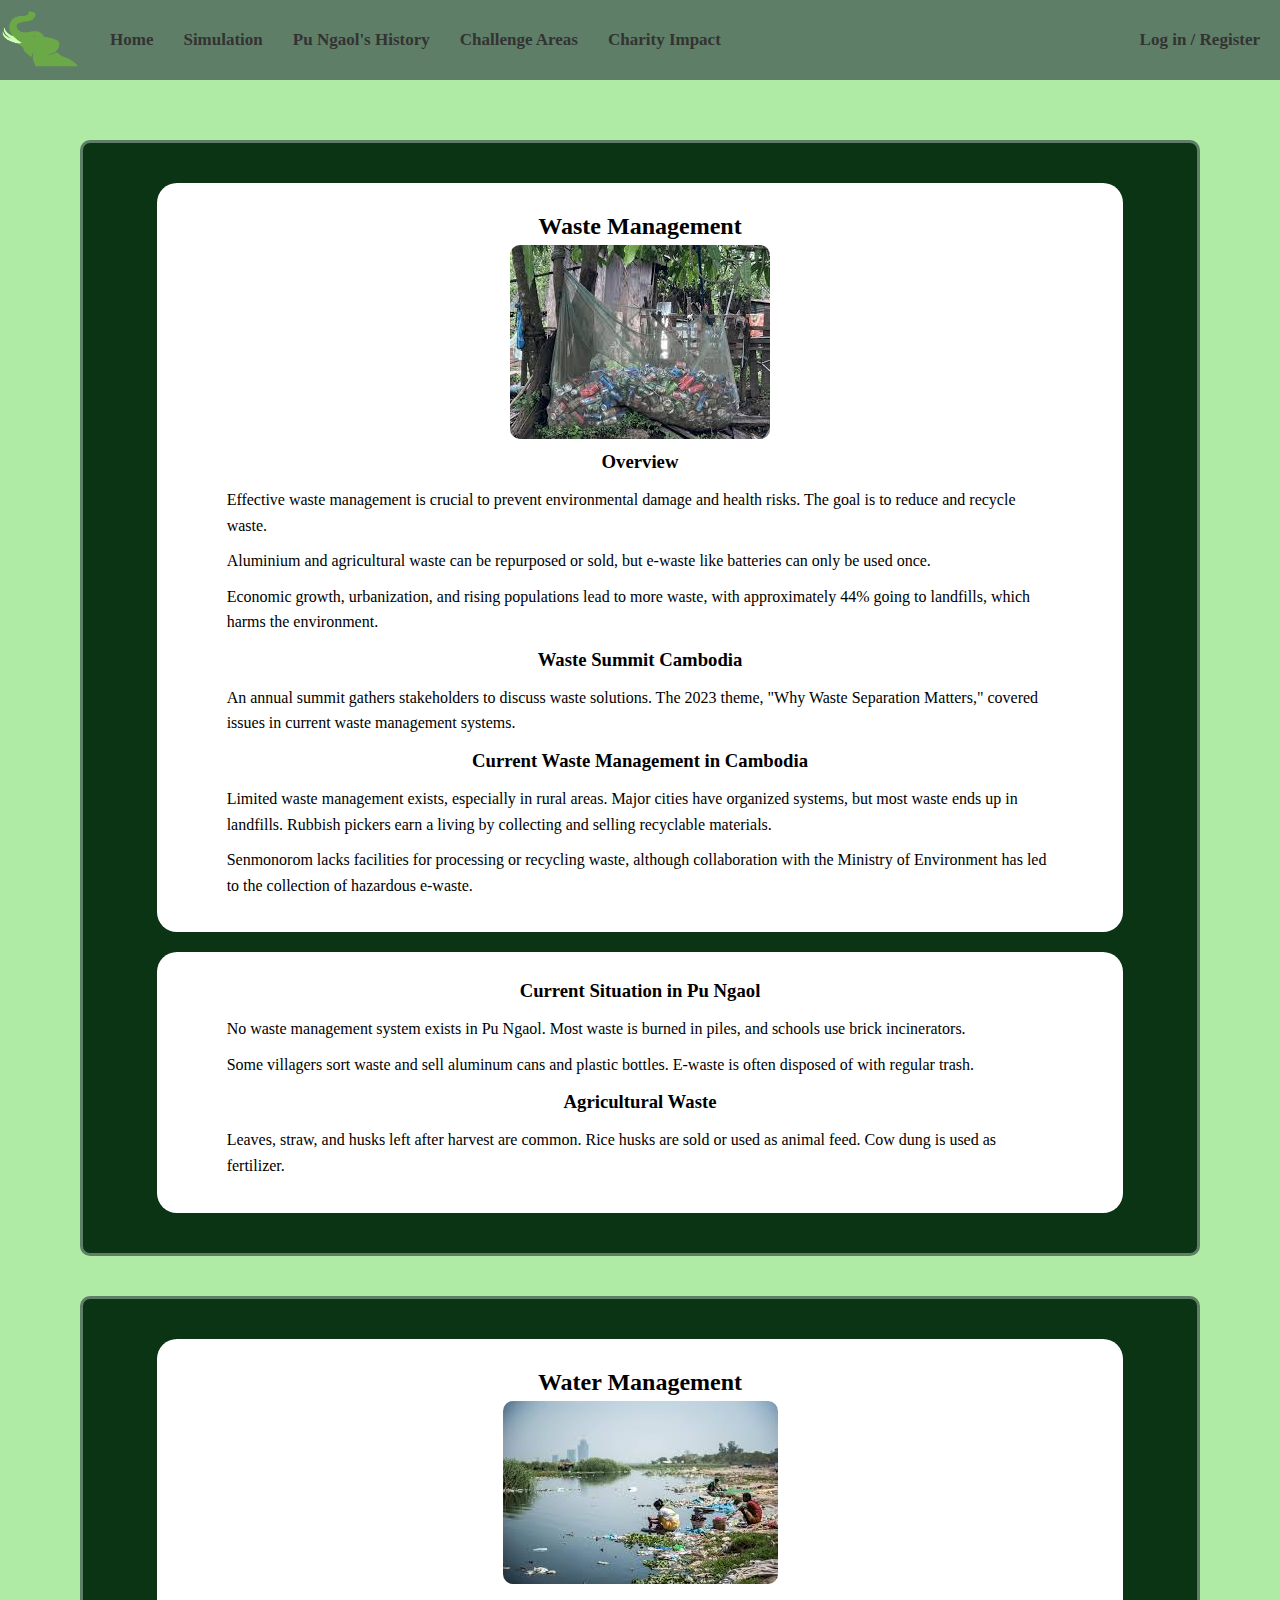
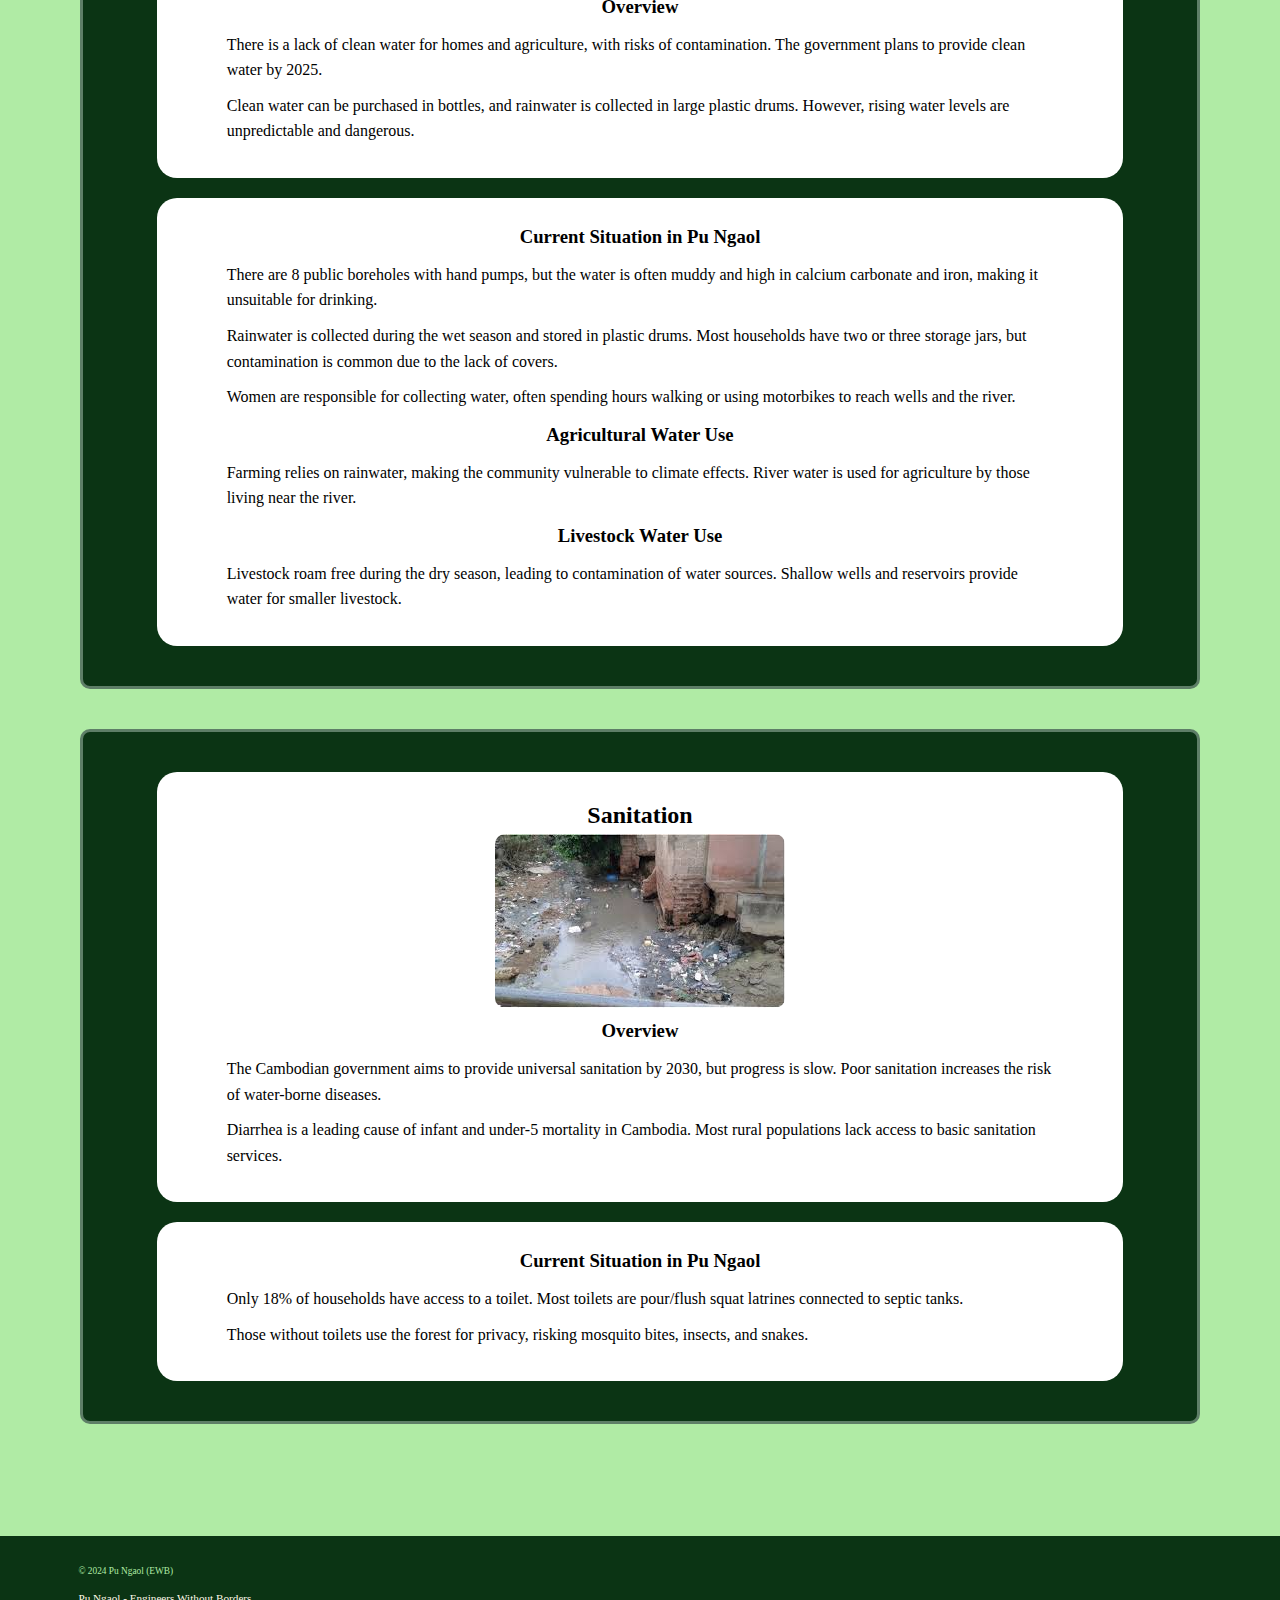
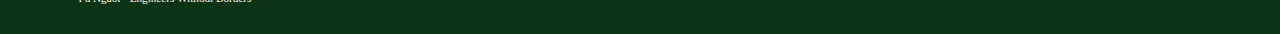
==== commit c3bf0e7f: "Changes" ====
--- a/challenge.html
+++ b/challenge.html
@@ -1,284 +1,104 @@
 <!DOCTYPE html>
-<html>
+<html lang="en">
     <head>
         <meta charset="UTF-8">
         <meta name="viewport" content="width=device-width, initial-scale=1">
         <link rel="stylesheet" href="challenge.css">
+        <link rel="stylesheet" href="https://cdnjs.cloudflare.com/ajax/libs/font-awesome/6.0.0-beta3/css/all.min.css">
         <title>Challenge Areas</title>
-        <link rel="stylesheet" href="PN.css">
-        <script src="SlideShow.js"></script>
-        <link rel="stylesheet" href="https://cdnjs.cloudflare.com/ajax/libs/font-awesome/6.0.0-beta3/css/all.min.css">
     </head>
-    
-    <div id="wrapper">
-        <header>
-            <img src="Ele.png" alt="Logo">
-    
-            <nav>
-                <ul class="nav">
-                    <li class="nav"><a href="index.html">Home</a></li>
-                    <li class="nav"><a href="simulation.html">Simulation</a></li>
-                    <li class="nav"><a href="history.html">Pu Ngaol's History</a></li>
-                    <li class="nav"><a href="challenge.html">Challenge Areas</a></li>
-                    <li class="nav"><a href="impact.html">Charity Impact</a></li>
-                </ul>
-                <ul class="nav">
-                    <li class="login"><a href="login.html">Log in / Register</a></li>
-                </ul>
-            </nav>
+    <body>
+        <div id="wrapper">
+            <header>
+                <img src="Ele.png" alt="Logo">
+                <nav>
+                    <ul class="nav">
+                        <li><a href="index.html">Home</a></li>
+                        <li><a href="simulation.html">Simulation</a></li>
+                        <li><a href="history.html">Pu Ngaol's History</a></li>
+                        <li><a href="challenge.html">Challenge Areas</a></li>
+                        <li><a href="impact.html">Charity Impact</a></li>
+                    </ul>
+                    <ul class="nav">
+                        <li class="login"><a href="login.html">Log in / Register</a></li>
+                    </ul>
+                </nav>
+            </header>
+            <main>
+                
+                <!-- Waste Management Section -->
+                <section>
+                
+                    <article class="service">
+                        <h2>Waste Management</h2>
+                        <figure>
+                            <img src="waste.jpeg" alt="Waste Image">
+                        </figure>
+                        <h3>Overview</h3>
+                        <p>Effective waste management is crucial to prevent environmental damage and health risks. The goal is to reduce and recycle waste.</p>
+                        <p>Aluminium and agricultural waste can be repurposed or sold, but e-waste like batteries can only be used once.</p>
+                        <p>Economic growth, urbanization, and rising populations lead to more waste, with approximately 44% going to landfills, which harms the environment.</p>
+                        <h3>Waste Summit Cambodia</h3>
+                        <p>An annual summit gathers stakeholders to discuss waste solutions. The 2023 theme, "Why Waste Separation Matters," covered issues in current waste management systems.</p>
+                        <h3>Current Waste Management in Cambodia</h3>
+                        <p>Limited waste management exists, especially in rural areas. Major cities have organized systems, but most waste ends up in landfills. Rubbish pickers earn a living by collecting and selling recyclable materials.</p>
+                        <p>Senmonorom lacks facilities for processing or recycling waste, although collaboration with the Ministry of Environment has led to the collection of hazardous e-waste.</p>
+                    </article>
+                    <article class="service">
+                        <h3>Current Situation in Pu Ngaol</h3>
+                        <p>No waste management system exists in Pu Ngaol. Most waste is burned in piles, and schools use brick incinerators.</p>
+                        <p>Some villagers sort waste and sell aluminum cans and plastic bottles. E-waste is often disposed of with regular trash.</p>
+                        <h3>Agricultural Waste</h3>
+                        <p>Leaves, straw, and husks left after harvest are common. Rice husks are sold or used as animal feed. Cow dung is used as fertilizer.</p>
+                    </article>
+                </section>
 
-    <body> 
-        <main> 
-        
-            <section> 
-                <h2> Waste </h2>
-            <article class="service">
-        
-                    <figcaption>
-                        <img src = "waste.jpeg"> 
-                    </figcaption>
-             
-                <h3> Overview </h3>
-                <p>
-                    Waste management prevents environmental damage & health risks 
-                </p>
-                <p>
-                    Evolving issues with landfills & burn piles 
-                </p>
-                <p>
-                    Aim: Reducing & Recycling waste 
-                </p>
-                <p>
-                    Aluminium & agricultural waste can be repurposed or sold 
-                    <ul>
-                        <li> E-waste (e.g. Batteries) can only be used once </li>
-                    </ul>
-                </p>
-                <p>
-                    Economic growth, urbanisation & rising populations lead to more waste 
-                    <ul>
-                        <li> Approx 44% goes to landfill - bad for the environment </li>
-                    </ul>
-                </p>
-                <p>
-                    Waste Summit Cambodia: 
-                    <ul>
-                        <li> Annual summit gathering relevant stakeholders in the waste industry </li>
-                        <li> Discusses waste solutions </li>
-                        <li> 2023 Theme: ‘Why Waster Separation Matters’ - Covered issues of current solid waste management systems, damaging environment & health </li>
-                    </ul>
-                </p>
-                <p>
-                    Very limited management in Cambodia, commonly none in Rural areas 
-                    <ul>
-                        <li> Major cities have organised management systems with bin collection </li>
-                        <ul>
-                            <li>Goes to landfill without treatment  </li>
-                            <li> Rubbish pickers earn a living collecting bottles/cans/ect & selling them at depots </li>
-                            <ul>
-                                <li> Most exported to Thailand, Vietnam, Malaysia where its cheaper to process the materials </li>
-                                <li> Energy is expensive, recycling is not a priority for the money </li>
-                            </ul>
-                        </ul>
-                    </ul>
-                </p>
-                <p>
-                    Senmonorom has no facilities for processing/recycling waste
-                </p>
-                <p>
-                    enmonorom has no facilities for processing/recycling waste
-                    <ul>
-                        <li> enmonorom has no facilities for processing/recycling waste</li>
-                        <li> Collabing with Ministry of Environment, collected over seven tonnes of hazardous e-waste in the past 4 years </li>
-                        <li> E-waste exported to Spain, South Korea as Cambodia lacks facilities to process it </li>
-                    </ul>
-                </p>
-            </article>
-            <article class="service">
-                <h3> Current Situation </h3>
-                <p> 
-                    No waste management system in Pu Ngaol 
-                    <ul>
-                        <li> Most solid waste collected by women & burned in a pile outside homes </li>
-                        <li> Primary & Secondary schools have brick incinerators for bags, bottles & food </li>
-                        <ul>
-                            <li> Most is plastic & foam that causes toxic chemicals </li>
-                        </ul>
-                    </ul>
-                </p>
-                <p>
-                    Some people sort waste and sell aluminium cans to collectors who visit the village & export the cans to Thailand, South Korea, Vietnam, China & Malaysia 
-                    <ul> 
-                        <li> 4 Cans sold for 100 riel (aprox $1.25 USD) </li>
-                        <li> Plastic bottles sold or repurposed for fishing tools, food storage until they discolour </li>
-                        <li> Most e-waste is disposed with regular trash </li>
-                        <ul>
-                            <li> Used batteries sometimes discarded on the ground </li>
-                            <li> Old functional devices are sometimes resold </li>
-                        </ul>
-                    </ul>
-                </p>
-                <p>
-                    Agricultual waste: Leaves, straw & husks left after harvest 
-                    <ul>
-                        <li> Hulls & Shells removed during crop processing (e.g. rice husks) </li>
-                        <li> Rice husks sold or used to feed pigs/ducks </li>
-                        <li> Cow dung collected & used as fertilizer for rice paddies & bananas, can be sold by kilogram </li>
-                        <li> People without cows will buy the fertilizer </li>
-                    </ul>
-                </p>
-            </article>
-        </section>
-            
-
-
-
-        
-            <h2> Water </h2>
-            <section> 
-            <article class="service">
-                <figure>
-                    <figcaption>
-                        <img src ="water.jpeg"> 
-                    </figcaption>
-                </figure>
-                <h3> Overview </h3>
-                <p>
-                    Lack of clean water for homes and agriculture, risks of contamination and available storage 
-                </p>
-                <p>
-                    The government plans to provide clean water by 2025 
-                    <ul>
-                        <li> Bottles of clean water can be purchased for 16000 riel </li>
-                        <ul> 
-                            <li>  Can swap a bottle for a full bottle for a lower price of 2500 – encourage recycling to save money, increase cash for the community </li>
-                        </ul>
-                        <li> Rainwater is collected into large plastic drums with 200-300litre capacity </li>
-                        <li> Rising water levels are often unpredictable and dangerous</li>
-                        <ul>
-                            <li> Can be solved to reduce risk and make it safer and more accessible </li>
-                            <li>No common form of water treatment other than boiling  </li>
-                        </ul>
-                    </ul>
-                </p>
-            </article>
-            <article class="service">
-                <h3> Current Situation </h3>
-                <p> 
-                    8 public boreholes equipped with hand pumps  
-                    <ul>
-                        <li> static groundwater level is approximately 5 m below ground </li>
-                        <li> static groundwater level is approximately 5 m below ground </li>
-                        <li> boreholes are approximately 30-40 m deep that can pump up to a maximum 4 m3 per hour </li>
-                        <ul>
-                            <li> Rarely used for drinking as they contain mud, hard water (high calcium carbonate content) and iron  </li>
-                            <li> Water only suitable for small scale agriculture – only used domestically as a last resort </li>
-                        </ul>
-                    </ul>
-                </p>
-                <p>
-                    Rainwater collected during the wet season via makeshift channels off corrugated iron roofs into large plastic 200-300 litre drums 
-                    <ul>
-                        <li> Most people have two or three storage jars </li>
-                        <li> One jar can last between three days to a week for household use (cooking, drinking and washing) </li>
-                        <li> Cement storage jars cost 150,000 riel (about $40 USD) to buy and deliver to a house </li>
-                        <li> No covers - leads to contamination from dirt, insects and potential bacteria  </li>
-                        <li> Rainwater often used for washing – boiled if used for drinking </li>
-                    </ul>
-                </p>
-                <p>
-                    Women are often responsible for collecting water - will take containers, via walking or motorbike, to groundwater wells and the river 
-                    <ul>
-                        <li> Households can spend at least 4 hours, every 3 days, collecting water </li>
-                        <li> River water can also be purchased via a big delivery tank on a truck </li>
-                        <ul>
-                            <li> pumps river water into the tank and is driven around to sell water direct to people’s homes </li>
-                        </ul>
-                    </ul>
-                </p>
-                <p>
-                    Rice, fruit and vegetable farming is significantly relied upon for livelihood and income in Pu Ngaol village 
-                    <ul>
-                        <li> Rely on rainwater in the wet season - makes them extremely vulnerable to climate effects </li>
-                        <ul>
-                            <li> longer dry seasons, shifting of beginning and end of seasons, changes in rainfall, leading to changes in crop productivity </li>
-                        </ul>
-                        <li> Community members who live near the river can use the river water freely for agricultural purposes especially during the wet season </li>
-                        <ul>
-                            <li> others supplement with water from the groundwater pumps </li>
-                        </ul>
-                    </ul>
-                </p>
-                <p>
-                    Livestock in the village are allowed to roam free during the dry season 
-                    <ul>
-                        <li> Farmers will lead large livestock to the river – causes contamination </li>
-                        <li> Shallow wells and reservoirs are also dug and lined with PVC to provide water to smaller livestock such as chickens and ducks </li>
-                    </ul> 
-                </p>
-            </article>
-        </section>
-            <h2> Sanitation </h2>
-            <section> 
-            <article class="service">
-                <figure>
-                    <figcaption>
-                        <img src="sanitation.jpeg"> 
-                    </figcaption>
-                </figure>
-                <h3> Overview </h3>
-                <p>
-                    The government in Cambodia aims to provide universal sanitation by 2030 
-                    <ul>
-                        <li> Not on track to meet it </li>
-                    </ul> 
-                </p>
-                <p>
-                    Stats:
-                    <ul>
-                        <li> 61% of rural population have access to basic sanitation and hygiene services </li>
-                        <li> Over 25% of rural Cambodia don't have access to sanitation services and must process open defecation </li>
-                    </ul>
-                </p>
-                <p>
-                    Most common toilet is a pour/flush squat latrine that uses water for flushing
-                    <ul>
-                        <li> toilet paper is uncommon, expensive and also considered unhygienic </li>
-                    </ul>
-                </p>
-                <p>
-                    Poor hygiene access increases the risk of water-borne and faecal related diseases  
-                </p>
-                <p>
-                    Diarrhoea is the second largest cause of infant and under 5 mortalities in Cambodia 
-                </p>
-            </article>
-            <article class="service">
-                <h3> Current Situation </h3>
-                <p> 
-                    Only 18% of the households in Pu Ngaol have access to a toilet 
-                    <ul>
-                        <li>There are 20 household toilets and pone public toilet in the community hall  </li>
-                        <li> A squatting pan is connected to a septic tank - concrete ring pit for faecal storage </li>
-                        <ul>
-                            <li> Once a pit becomes full, another pit is dug next to the first one </li>
-                            <ul>
-                                <li>The pits are unsealed - contents leach into the groundwater </li>
-                            </ul>
-                        </ul>
-                        <li> Toilet access can cost between 2-2.5 million riel per toilet, approximately half a community members annual salary </li>
-                        <li>  Those without access to the toilet will walk into the forest for privacy, where they are at risk of mosquito bites, insects and snakes  </li>
-                    </ul>
-                </p>
-            </article>
-        </section>
-        </main>
-    </div>
+                <!-- Water Management Section -->
+                <section>
+                    
+                    <article class="service">
+                        <h2>Water Management</h2>
+                        <figure>
+                            <img src="water.jpeg" alt="Water Image">
+                        </figure>
+                        <h3>Overview</h3>
+                        <p>There is a lack of clean water for homes and agriculture, with risks of contamination. The government plans to provide clean water by 2025.</p>
+                        <p>Clean water can be purchased in bottles, and rainwater is collected in large plastic drums. However, rising water levels are unpredictable and dangerous.</p>
+                    </article>
+                    <article class="service">
+                        <h3>Current Situation in Pu Ngaol</h3>
+                        <p>There are 8 public boreholes with hand pumps, but the water is often muddy and high in calcium carbonate and iron, making it unsuitable for drinking.</p>
+                        <p>Rainwater is collected during the wet season and stored in plastic drums. Most households have two or three storage jars, but contamination is common due to the lack of covers.</p>
+                        <p>Women are responsible for collecting water, often spending hours walking or using motorbikes to reach wells and the river.</p>
+                        <h3>Agricultural Water Use</h3>
+                        <p>Farming relies on rainwater, making the community vulnerable to climate effects. River water is used for agriculture by those living near the river.</p>
+                        <h3>Livestock Water Use</h3>
+                        <p>Livestock roam free during the dry season, leading to contamination of water sources. Shallow wells and reservoirs provide water for smaller livestock.</p>
+                    </article>
+                </section>
+                <!-- Sanitation Section -->
+                <section>
+                    
+                    <article class="service">
+                        <h2>Sanitation</h2>
+                        <figure>
+                            <img src="sanitation.jpeg" alt="Sanitation Image">
+                        </figure>
+                        <h3>Overview</h3>
+                        <p>The Cambodian government aims to provide universal sanitation by 2030, but progress is slow. Poor sanitation increases the risk of water-borne diseases.</p>
+                        <p>Diarrhea is a leading cause of infant and under-5 mortality in Cambodia. Most rural populations lack access to basic sanitation services.</p>
+                    </article>
+                    <article class="service">
+                        <h3>Current Situation in Pu Ngaol</h3>
+                        <p>Only 18% of households have access to a toilet. Most toilets are pour/flush squat latrines connected to septic tanks.</p>
+                        <p>Those without toilets use the forest for privacy, risking mosquito bites, insects, and snakes.</p>
+                    </article>
+                </section>
+            </main>
+        </div>
+        <footer>
+            <p><small>&copy; 2024 Pu Ngaol (EWB)</small></p>
+            <p class="email"><a href="mailto:PuNgaolEWB@gmail.com">Pu Ngaol - Engineers Without Borders</a></p>
+        </footer>
     </body>
-    
-    <footer>
-        <p><small><i>Copyright &copy; 2024 Pu Ngaol (EWB)
-        </i></small></p>
-        <p class="email"><a href="mailto:PuNgaolEWB@gmail.com">Pu Ngaol - Engineers Without Borders</a></p>
-    </footer>
-</html>+</html>
--- a/challenge.css
+++ b/challenge.css
@@ -1,24 +1,32 @@
 * {
     margin: 0;
     padding: 0;
-    box-sizing:border-box
+    box-sizing: border-box;
 }
 
-header {
-	background-color: #5e7e67;
-	height: 80px;
-	display: flex;
-	align-items: center;
-	position: fixed;
-	width: 100%;
-	top: 0;
-	left: 0;
-	z-index: 1000; 
+/* Body Styling */
+body {
+    background-color: #b0eba5;
+    line-height: 1.6;
+    text-align: center;
 }
 
-header > img {
-	height: 80px; 
-	width: 80px; 
+/* Header Styling */
+header {
+    background-color: #5e7e67;
+    height: 80px;
+    display: flex;
+    align-items: center;
+    position: fixed;
+    width: 100%;
+    top: 0;
+    left: 0;
+    z-index: 1000;
+}
+
+header img {
+    height: 80px;
+    width: 80px;
 }
 
 nav {
@@ -27,132 +35,105 @@
     align-items: center;
     width: 100%;
     padding: 0 10px;
-    font-size: 10px;
+}
+
+nav ul {
+    list-style-type: none;
+    display: flex;
+    align-items: center;
+}
+
+nav ul.nav li {
+    margin-left: 10px;
+    padding: 10px;
+    font-size: 17px;
     font-weight: bold;
 }
 
-.nav {
-    list-style-type: none;
-    display: flex;
-    align-items: center;
-    margin-left: 10px;
-    display: inline-block;
-    padding: 10px;
-    font-size: 17px;
+nav ul.nav li a {
+    text-decoration: none;
+    color: #333;
 }
 
-.login {
-    margin-left: 10px;
-    display: inline-block;
-    padding: 10px;
-    font-size: 17px;
+nav ul.nav li a:hover {
+    color: white;
 }
 
-
-
-
-
-
-
-body {
-	background-color: #5e7e67;
+/* Main Wrapper */
+#wrapper {
+    max-width: 1200px;
+    margin: 100px auto 0 auto; /* Added top margin to avoid overlap with header */
+    padding: 20px;
 }
 
-p{
-    margin-top: 10px;
-    margin-bottom: 10px;
-    margin-left: auto;
-    margin-right: auto;
+/* Main Section Styling */
+main {
+    display: block;
+    margin: 0 auto;
+    padding: 20px;
 }
 
-main{
-    margin-top: auto;
-    margin-bottom: auto;
-    margin-left: 0%;
-    margin-right: 0%;
-    padding: 10px;
-    border-style: 2px solid;
-    border-radius: 20px round;
-}
-
-section{
-    padding-top: 20px;
-    padding-bottom: 20px;
-    padding-left: auto;
-    padding-right: auto;
-    margin: 20px 10px 20px 10px;
-    background-color: #e8ecff;
+section {
+    margin-bottom: 40px;
+    padding: 20px;
+    border: 3px solid #5e7e67;
+    border-radius: 10px;
+    background-color: #0b3414;
 }
 
 .service {
-
     width: 90%;
-    background-color: #b0eba5;
-    padding-top: 24px;
-    padding-bottom: 24px;
-    padding-left: 11px;
-    padding-right: 11px;
-    margin-top: 20px;
-    margin-right: auto;
-    margin-bottom: 20px;
-    margin-left: 5px;
-    border-radius: 20px round;
-    box-sizing: border-box;
+    margin: 20px auto;
+    padding: 24px;
+    border-radius: 20px;
+    background-color: white;
 }
 
-  
-  
-  .text {
-    color: #f2f2f2;
-    font-size: 24px;
-    padding: 16px;
-    position: absolute;
-    bottom: 30px;
-    left: 30px;
-    z-index: 1; 
-    background-color: rgba(0, 0, 0, 0.5); 
-  }
-  
+/* Text Styling */
+p {
+    margin: 10px auto;
+    max-width: 90%;
+    text-align: left;
+}
 
+/* Image Styling */
+img {
+    max-width: 100%;
+    height: auto;
+    border-radius: 10px;
+}
 
-
-
-
-
+/* Link Styling */
 a {
-	text-decoration: none;
+    text-decoration: none;
 }
 
 a:link {
-	color: #b0eba5;
+    color: #b0eba5;
 }
 
 a:visited {
-	color: #0b3414;
+    color: #0b3414;
 }
 
 a:hover {
-	color: white;
+    color: white;
 }
 
-
-
-
-
+/* Footer Styling */
 footer {
-	background-color: #0b3414;
-	font-size: 0.7em;
-	text-align: center;
-	color: #b0eba5;
-	padding: 16px;
-	margin-top: 32px;
+    background-color: #0b3414;
+    font-size: 0.7em;
+    text-align: center;
+    color: #b0eba5;
+    padding: 16px;
+    margin-top: 32px;
 }
 
 footer a:link {
-	color: #fff9e8;
+    color: #fff9e8;
 }
 
 footer a:hover {
-	color: #e8fff9;
+    color: #e8fff9;
 }
-
